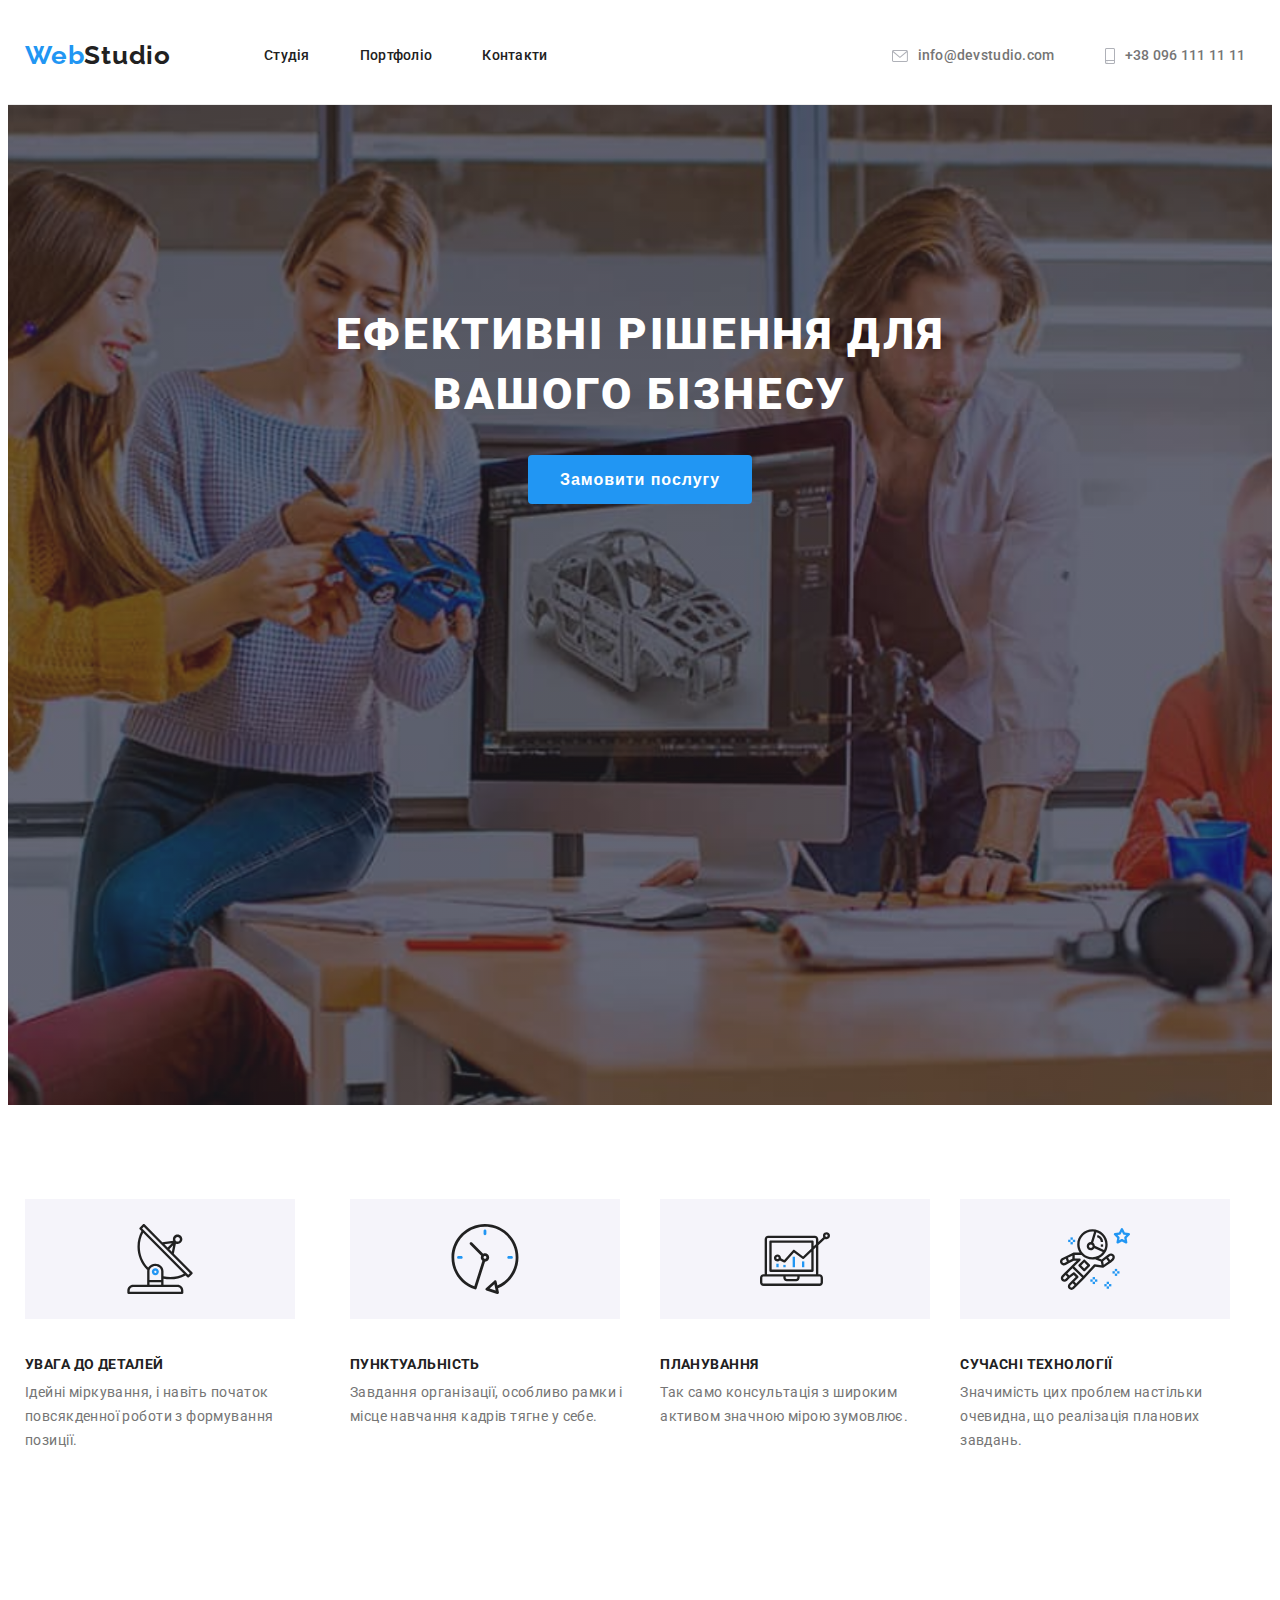
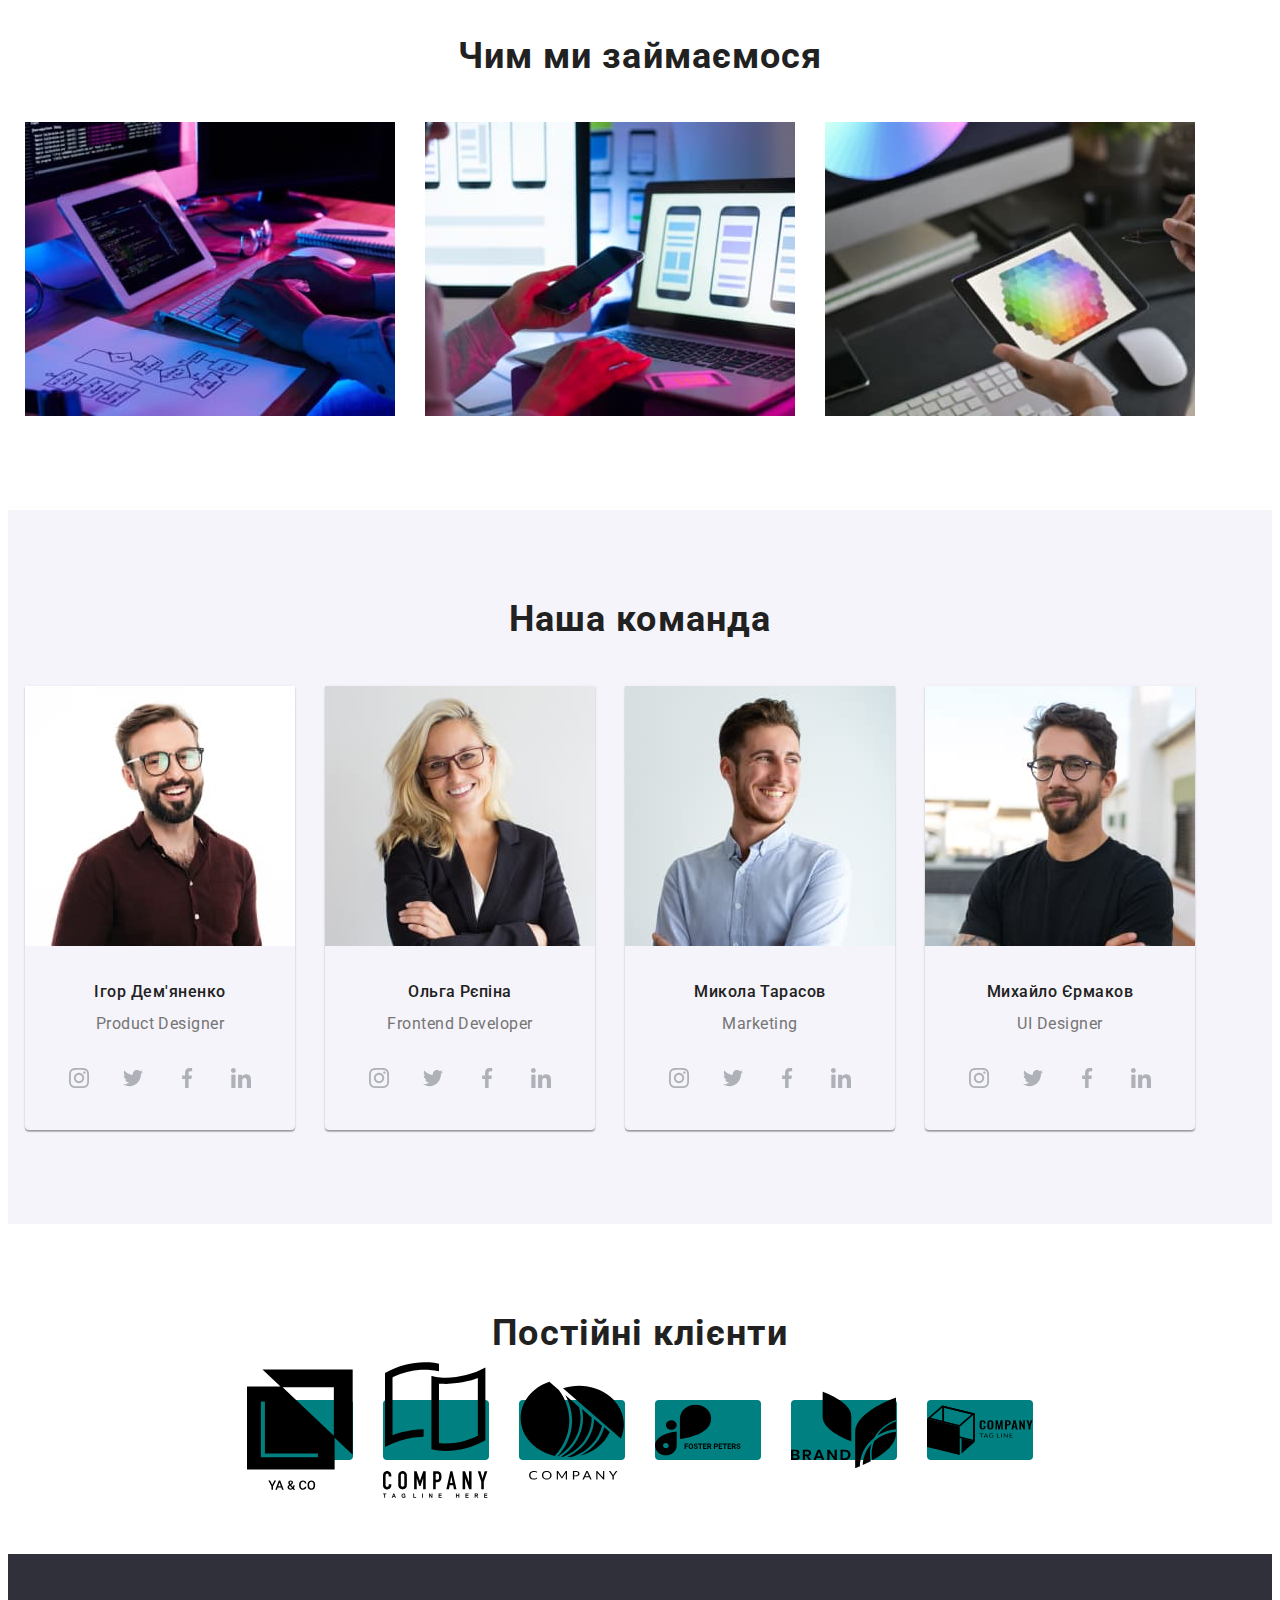
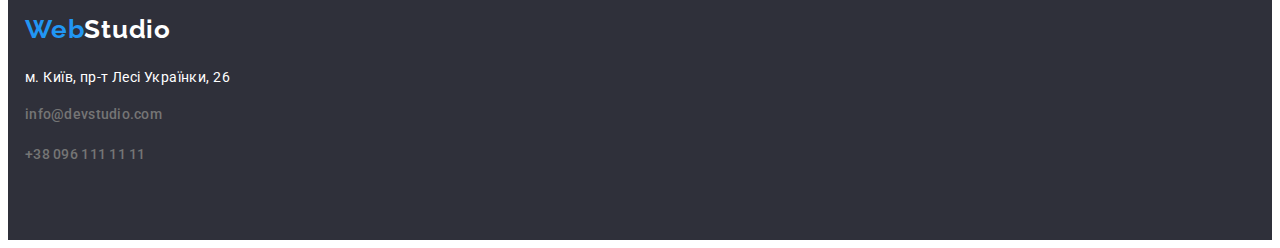
==== index.html @ cd0d5eaf "додаю стилі і секцію клієнти" ====
<!DOCTYPE html>
<html lang="en">
<head>
    <meta charset="UTF-8">
    <meta name="viewport" content="width=device-width, initial-scale=1.0">
    <title>Document</title>
    <link rel="preconnect" href="https://fonts.googleapis.com">
<link rel="preconnect" href="https://fonts.gstatic.com" crossorigin>
<link href="https://fonts.googleapis.com/css2?family=Raleway:wght@700&family=Roboto:wght@400;500;700;900&display=swap" rel="stylesheet">
<link rel="stylesheet" href="./css/styles.css">
<link rel="stylesheet" href="https://cdnjs.cloudflare.com/ajax/libs/modern-normalize/2.0.0/modern-normalize.min.css" integrity="sha512-4xo8blKMVCiXpTaLzQSLSw3KFOVPWhm/TRtuPVc4WG6kUgjH6J03IBuG7JZPkcWMxJ5huwaBpOpnwYElP/m6wg==" crossorigin="anonymous" referrerpolicy="no-referrer" />
</head>
<body> 
    <header class="header">
        <div class="container header-main">
        <a class="logo" href="./index.html"><span class="span-logo">Web</span>Studio</a>
        <nav>
    <ul class="site-nav" >
<li class="site-nav-item"><a class="site-nav-link" href="./index.html">Студія</a></li>
<li class="site-nav-item"><a class="site-nav-link" href="./portfolio.html">Портфоліо</a></li>
<li class="site-nav-item"><a class="site-nav-link" href="">Контакти</a></li>
    </ul>
</nav>
<ul class="contacts">
    <li class="contacts-item"><svg class="header-contacts-icon" width="16" height="12" >
        <use href="./images/icons.svg#icon-envelope"></use>
            </svg><a class="contacts-link" href="info@devstudio.com">
  info@devstudio.com</a></li>
    <li class="contacts-item"><svg class="header-contacts-icon" width="10" height="16" >
        <use href="./images/icons.svg#icon-smartphone"></use>
            </svg><a class="contacts-link" href="+380961111111"> 
        +38 096 111 11 11</a></li>
</ul>
</div>
</header>
    <section class="section-hero overlay">
        <div class="container">
        <h1 class="hero-title">Ефективні рішення для вашого бізнесу</h1>
<button class="hero-btn">Замовити послугу</button>
</div>
    </section>

<section class="section-advantages section">
    <div class="container">
<h2 class="visually-hidden">Наші переваги</h2>
    <ul class="advantages-list">
    <li class="advantages-item"> <div class="advantages-icon-bg"><svg class="advantages-icon" width="70" height="70">
        <use href="./images/icons.svg#icon-antenna">
        </use>
    </svg></div>
        <h3 class="advantages-list-title">УВАГА ДО ДЕТАЛЕЙ</h3>
        <p class="advantages-list-text">Ідейні міркування, і навіть початок повсякденної роботи з формування позиції.</p>
    </li>

    <li class="advantages-item"><div class="advantages-icon-bg"><svg class="advantages-icon" width="70" height="70">
        <use href="./images/icons.svg#icon-clock">
        </use>
    </svg></div>
    <h3 class="advantages-list-title">ПУНКТУАЛЬНІСТЬ</h3>
        <p class="advantages-list-text">Завдання організації, особливо рамки і місце навчання кадрів тягне у себе.</p>
    </li>
    
    <li class="advantages-item"><div class="advantages-icon-bg"><svg class="advantages-icon" width="70" height="70">
        <use href="./images/icons.svg#icon-diagram">
        </use>
    </svg></div>
 <h3 class="advantages-list-title">ПЛАНУВАННЯ</h3>
        <p class="advantages-list-text">Так само консультація з широким активом значною мірою зумовлює.</p>
    </li>
    <li class="advantages-item"><div class="advantages-icon-bg"><svg class="advantages-icon" width="70" height="70">
        <use href="./images/icons.svg#icon-astronaut">
        </use>
    </svg></div>
    <h3 class="advantages-list-title">СУЧАСНІ ТЕХНОЛОГІЇ</h3>
        <p class="advantages-list-text">Значимість цих проблем настільки очевидна, що реалізація планових завдань.</p>
    </li>
</ul>
</div>
</section>

<section class="section-occupation section">
    <div class="container">
    <h2 class="occupation-title">Чим ми займаємося</h2>
    <ul class="occupation-list">
        <li class="occupation-list-item"><img src="./images/keyboard.jpg" alt="друк тексту" width="370" height="294"></li>
        <li class="occupation-list-item"><img src="./images/phone.jpg" alt="робота за компьютером" width="370" height="294"></li>
        <li class="occupation-list-item"><img src="./images/tablet.jpg" alt="робота на планшеті" width="370" height="294"></li>
    </ul>
</div>
</section>
<section class="section-team section">
    <div class="container">
    <h2 class="team-title">Наша команда</h2>
    <ul class="team-list">
        <li class="team-list-item">
            <img class="team-list-img" src="./images/igor.jpg" alt="член команди Ігор" width="270" height="260">
            <h3 class="team-list-title">Ігор Дем'яненко</h3>
            <p class="team-list-text">Product Designer</p>
            <ul class="team-socials-list">
                <li class="team-socials-item">
                    <a href="" class="team-socials-link">
                    <svg class="team-socials-icon" width="20" height="20">
                        <use href="./images/icons.svg#icon-instagram">
                        </use>
                    </svg>
                    </a>
                </li>
                <li class="team-socials-item">
                    <a href="" class="team-socials-link"><svg class="team-socials-icon" width="20" height="20">
                        <use href="./images/icons.svg#icon-twitter">
                        </use>
                    </svg>
                </a>
                </li>
                <li class="team-socials-item">
                    <a href="" class="team-socials-link"><svg class="team-socials-icon" width="20" height="20">
                        <use href="./images/icons.svg#icon-facebook">
                        </use>
                    </svg>
                </a>
                </li>
                <li class="team-socials-item">
                    <a href="" class="team-socials-link"><svg class="team-socials-icon" width="20" height="20">
                        <use href="./images/icons.svg#icon-linkedin">
                        </use>
                    </svg>
                </a>
                </li>
            </ul>
        </li>
        <li class="team-list-item">
            <img class="team-list-img" src="./images/olga.jpg" alt="член команди Ольга" width="270" height="260">
            <h3 class="team-list-title">Ольга Рєпіна</h3>
            <p class="team-list-text">Frontend Developer</p>
            <ul class="team-socials-list">
                <li class="team-socials-item">
                    <a href="" class="team-socials-link"><svg class="team-socials-icon" width="20" height="20">
                        <use href="./images/icons.svg#icon-instagram">
                        </use>
                    </svg></a>
                </li>
                <li class="team-socials-item">
                    <a href="" class="team-socials-link"><svg class="team-socials-icon" width="20" height="20">
                        <use href="./images/icons.svg#icon-twitter">
                        </use>
                    </svg></a>
                </li>
                <li class="team-socials-item">
                    <a href="" class="team-socials-link"><svg class="team-socials-icon" width="20" height="20">
                        <use href="./images/icons.svg#icon-facebook">
                        </use>
                    </svg></a>
                </li>
                <li class="team-socials-item">
                    <a href="" class="team-socials-link"><svg class="team-socials-icon" width="20" height="20">
                        <use href="./images/icons.svg#icon-linkedin">
                        </use>
                    </svg></a>
                </li>
            </ul>
        </li>
        <li class="team-list-item">
            <img class="team-list-img" src="./images/mykola.jpg" alt="член команди Микола" width="270" height="260">
            <h3 class="team-list-title">Микола Тарасов</h3>
            <p class="team-list-text">Marketing</p>
            <ul class="team-socials-list">
                <li class="team-socials-item">
                    <a href="" class="team-socials-link"><svg class="team-socials-icon" width="20" height="20">
                        <use href="./images/icons.svg#icon-instagram">
                        </use>
                    </svg>
                </a>
                </li>
                <li class="team-socials-item">
                    <a href="" class="team-socials-link"><svg class="team-socials-icon" width="20" height="20">
                        <use href="./images/icons.svg#icon-twitter">
                        </use>
                    </svg></a>
                </li>
                <li class="team-socials-item">
                    <a href="" class="team-socials-link"><svg class="team-socials-icon" width="20" height="20">
                        <use href="./images/icons.svg#icon-facebook">
                        </use>
                    </svg></a>
                </li>
                <li class="team-socials-item">
                    <a href="" class="team-socials-link"><svg class="team-socials-icon" width="20" height="20">
                        <use href="./images/icons.svg#icon-linkedin">
                        </use>
                    </svg></a>
                </li>
            </ul>
        </li>
        <li class="team-list-item">
            <img class="team-list-img" src="./images/myhailo.jpg" alt="член команди Михайло" width="270" height="260">
            <h3 class="team-list-title">Михайло Єрмаков</h3>
            <p class="team-list-text">UI Designer</p>
            <ul class="team-socials-list">
                <li class="team-socials-item">
                    <a href="" class="team-socials-link"><svg class="team-socials-icon" width="20" height="20">
                        <use href="./images/icons.svg#icon-instagram">
                        </use>
                    </svg></a>
                </li>
                <li class="team-socials-item">
                    <a href="" class="team-socials-link"><svg class="team-socials-icon" width="20" height="20">
                        <use href="./images/icons.svg#icon-twitter">
                        </use>
                    </svg></a>
                </li>
                <li class="team-socials-item">
                    <a href="" class="team-socials-link"><svg class="team-socials-icon" width="20" height="20">
                        <use href="./images/icons.svg#icon-facebook">
                        </use>
                    </svg></a>
                </li>
                <li class="team-socials-item">
                    <a href="" class="team-socials-link"><svg class="team-socials-icon" width="20" height="20">
                        <use href="./images/icons.svg#icon-linkedin">
                        </use>
                    </svg></a>
                </li>
            </ul>
        </li>
    </ul>
</div>
</section>
<section class="section-clients section">
    <div class="container">
<h2 class="clients-title">Постійні клієнти</h2>
<ul class="section-clients-list">

<li class="clients-list-item"><a href="" class="clients-link" width="106" height="60"><svg>
    <use href="./images/icons.svg#icon-logo-yaco"></use>
</svg></a></li>

<li class="clients-list-item"><a href="" class="clients-link" width="106" height="60"><svg>
    <use href="./images/icons.svg#icon-logo-taglinehere"></use>
</svg></a></li>

<li class="clients-list-item"><a href="" class="clients-link" width="106" height="60"><svg>
    <use href="./images/icons.svg#icon-logo-company"></use>
</svg></a></li>

<li class="clients-list-item"><a href="" class="clients-link" width="106" height="60"><svg>
    <use href="./images/icons.svg#icon-logo-fosterpeters"></use>
</svg></a></li>

<li class="clients-list-item"><a href="" class="clients-link" width="106" height="60"><svg>
    <use href="./images/icons.svg#icon-logo-brand"></use>
</svg></a></li>

<li class="clients-list-item"><a href="" class="clients-link" width="106" height="60"><svg>
    <use href="./images/icons.svg#icon-logo-companytagline"></use>
</svg></a></li>
</ul></div>
</section>
<footer class="footer">
    <div class="container">
    <a class="logo-footer" href="./index.html" > <span class="span-logo">Web</span>Studio</a>
<address class="adress-footer">м. Київ, пр-т Лесі Українки, 26</address>
<ul class="contacts-footer">
    <li class="contacts-item-footer"><a class="contacts-link-footer" href="info@devstudio.com">info@devstudio.com</a></li>
    <li class="contacts-item-footer"><a class="contacts-link-footer" href="+380961111111">+38 096 111 11 11</a></li>
</ul>
</div>
</footer>
</main>
</body>
</html>
---- css/styles.css ----
:root{
--color-icon:#AFB1B8;
--background-color-before:#F5F4FA;
--basic-text-color: #212121;
--accent-color: #2196F3;
--secondary-text-color: #FFF;
--paragraph-text-color:#757575;
--bacground-color:#2F303A;
}
p, h1, h2, h3, h4 ,h5, h6{
    padding: 0;
    margin: 0;
}

ul{
    margin: 0;
    padding: 0;
}
img{
    display: block;
}


.container{
width: 1230px;
padding-left: 15px;
padding-right: 15px;
margin: 0 auto;



}
.section{
padding-bottom: 94px;
padding-top: 94px;


}

body{font-family: 'Roboto', sans-serif;
color: var(--basic-text-color);}

.visually-hidden {
    position: absolute;
    width: 1px;
    height: 1px;
    margin: -1px;
    padding: 0;
    overflow: hidden;
    border: 0;
    clip: react(0000);
    }

/* ------------------HEADER----------------------- */
.header{
border-bottom: 1px solid #ECECEC;

}
.header-main{
    display: flex;
    align-items: center;
}

.logo {
    margin-right: 93px;
    padding-top: 25px;
    padding-bottom: 25px;
    margin-left: auto;
    text-decoration: none;


    font-family: 'Raleway', sans-serif;
    font-size: 26px;
    font-weight: 700;
    line-height: 1.23;
    letter-spacing: 0.78px;
    color: var(--basic-text-color);

}
.span-logo{color:var(--accent-color)}


.site-nav{
display: flex;
margin-right: 344px;
list-style: none;


}

.site-nav-item:last-child{
    margin-right: 0;
}

.site-nav-item{
    margin-right: 50px;
  
}



.site-nav-link{

display: block;
padding-top: 32px;
padding-bottom: 32px;
  text-decoration: none;

    color: var(--basic-text-color);


    font-size: 14px;
    font-weight: 500;
    line-height: 2.28;
    letter-spacing: 0.28px;}


.contacts{
display: flex;
margin-left: auto;
list-style: none;  
}


.contacts-item{
    display: inline-flex;
    align-items: center;
    color: var(--accent-color);
}

.contacts .contacts-item + .contacts-item{
    margin-left: 50px;
}

.contacts-link{

}

.contacts-item :hover{
color: var(--accent-color);
}

.contacts-link{
min-width: 135px;
padding-top: 32px;
padding-bottom: 32px;
text-decoration: none;

    color: var(--paragraph-text-color);

    font-size: 14px;
    font-weight: 500;
    line-height: 2.28;
    letter-spacing: 0.28px;}
.contacts-link:hover,:focus{color: var(--accent-color);
}

.header-contacts-icon :hover,:focus{
fill: currentColor;
}

.header-contacts-icon{
display: inline-flex;
margin-right: 10px;
cursor: pointer;
fill: var(--color-icon);
}

.header-icon:hover,:focus{
    fill: currentColor;
    }

/* ------------------SECTION_HERO----------------------- */
.section-hero{

   
    padding-top: 200px;
    padding-bottom: 200px;

    text-align: center;
    background: var(--bacground-color);
}
.hero-title{
    width: 696px; 
margin-bottom: 30px;
margin-left: auto;
margin-right: auto;

    color: var(--secondary-text-color);

font-size: 44px;
font-weight: 900;
line-height: 1.36;
letter-spacing: 2.64px;
text-transform: uppercase;
}
.hero-btn{
border: 0;
padding-top: 10px;
padding-bottom: 10px;
padding-right: 32px;
padding-left: 32px;
min-width: 216px;

    color: var(--secondary-text-color);

text-align: center;
font-size: 16px;
font-weight: 700;
line-height: 1.87;
letter-spacing: 0.96px;
border-radius: 4px;
background: var(--accent-color);
cursor: pointer;
}
.overlay{
height: 600px;
max-width: 1600px;
margin-left: auto;
margin-right: auto;
background-position: center;
background-size: cover;
background-repeat: no-repeat;
background-image:linear-gradient( rgba(47, 48, 58, 0.40),rgba(47, 48, 58, 0.40) ),
 url("../images/hero-img-jpg.jpg") ;

}
/* ------------------section-advantages----------------------- */
.section-advantages{

    background-color: white;

}
.advantages-list{
    display: flex;
    list-style: none;

}
.advantages-list .advantages-item + .advantages-item{margin-left: 30px;}

.advantages-item{

}

.advantages-icon-bg{
margin-bottom: 30px;
width: 270px;
height: 120px;
display: block;
background-size: 270px 120px;
background-color: var(--background-color-before);
}

.advantages-icon{
    margin: 25px 100px;
justify-content: center;
align-items: center;
}



.advantages-list-title{

    color: var(--basic-text-color);

font-size: 14px;
font-weight: 700;
line-height: 2.28;
letter-spacing: 0.42px;
text-transform: uppercase;
}
.advantages-list-text{

    color: var(--paragraph-text-color);

font-size: 14px;
line-height: 1.71;
letter-spacing: 0.42px;
}
/* ------------------section-occupation----------------------- */
.section-occupation{


}
.occupation-title{

    margin-bottom: 50px;
    padding-left: auto;
    padding-right: auto;

    color: var(--basic-text-color);

text-align: center;
font-size: 36px;
font-weight: 700;
line-height: 0.88;
letter-spacing: 1.08px;
}
.occupation-list{
    display: flex;
    list-style: none;

}
.occupation-list-item{
    margin-right: 30px;
}
.occupation-list-item:last-child{margin-right: 0;}




/* ------------------section-team----------------------- */
.section-team{
background-color: var(--background-color-before);
}
.team-list-item{
margin-right: 30px;
border-radius: 0px 0px 4px 4px;
box-shadow: 0px 2px 1px 0px rgba(0, 0, 0, 0.20), 0px 1px 1px 0px rgba(0, 0, 0, 0.14), 0px 1px 3px 0px rgba(0, 0, 0, 0.12);
padding-bottom: 30px;

}
.team-list{
    display: flex;
    list-style: none;
}
.team-list-item:last-child{
    margin-right: 0;

}
.team-title{
    margin-bottom: 50px;

    color: var(--basic-text-color);

text-align: center;
font-size: 36px;
font-weight: 700;
line-height: 0.88;
letter-spacing: 1.08px;
}

.team-list-img{
margin-bottom: 30px;
}

.team-list-title{


    color: var(--basic-text-color);

text-align: center;
font-size: 16px;
font-weight: 500;
line-height: 2;
letter-spacing: 0.48px;
}
.team-list-text{
margin-bottom: 16px;

    color: var(--paragraph-text-color);

text-align: center;
font-size: 16px;
line-height: 2;
letter-spacing: 0.48px;
}
.team-socials-list{
    list-style: none;
    display: flex;
    justify-content: center;
}
.team-socials-link{
width: 44px;
height: 44px;
border-radius: 50%;
display: flex;
align-items: center;
justify-content: center;
color: var(--color-icon);
}
.team-socials-link:hover,:focus{
background-color: var(--accent-color);
}
.team-socials-icon{
fill: currentColor;
}

.team-socials-icon:hover,:focus{
background-color: var(--accent-color);
}

.team-socials-item+.team-socials-item{
    margin-left: 10px;

}
/* ------------------section-clients----------------------- */
.secton-clients{
    outline: solid 1px red;
}

.clients-title{
margin-bottom: 50px;

color: var(--basic-text-color);
text-align: center;
font-size: 36px;
font-weight: 700;
line-height: 0.88;
letter-spacing: 1.08px;
}

.section-clients-list{
    list-style: none;
    display: flex;
    justify-content: center;

}

.clients-list-item{

}

.clients-list-item+.clients-list-item{
margin-left: 30px;
}

.clients-link{
    background-color: teal;
width: 106px;
height: 60px;
border-radius: 4px;
display: flex;
align-items: center;
justify-content: center;

}



/* ------------------footer----------------------- */
.adress-footer{
    margin-bottom: 9px;


    color: var(--secondary-text-color);

    font-size: 14px;
    line-height: 1.71;
    letter-spacing: 0.42px;
    font-style: normal;
}
.footer{
    padding-top: 60px;
    padding-bottom: 60px;

    background: var(--bacground-color);
}
.logo-footer{
    display: inline-block;
 margin-bottom: 20px;
    text-decoration: none;


    color: var(--secondary-text-color);

    font-family: 'Raleway', sans-serif;
    font-size: 26px;
    font-weight: 700;
    line-height: 1.23;
    letter-spacing: 0.78px;
}

.contacts-footer{
    display: inline-block;
    list-style: none;
}
.contacts-item-footer:last-child{margin-bottom: 0;}

.contacts-link-footer{
    margin-bottom: 9px;
    text-decoration: none;
    display: inline-block;

color: var(--paragraph-text-color);

font-size: 14px;
font-weight: 500;
line-height: 2.28;
letter-spacing: 0.28px;}
.contacts-link-footer:hover,:focus{color: var(--accent-color);
}

/* ------------------portfolio-section----------------------- */
.portfolio-section{


}

.portfolio-list{

    margin-bottom: 50px;
    justify-content: center;
    display: flex;
    list-style: none;
}

.portfolio-list .portfolio-list-item + .portfolio-list-item{margin-left: 30px;}

.portfolio-list-item{

}

.portfolio-list-btn{
    color: #F5F4FA;
    border: 0;
    border-radius: 4px ;
    padding: 6px 25px;

    color: var(--basic-text-color);

    text-align: center;
    font-size: 16px;
    font-weight: 500;
    line-height: 1.62;
    letter-spacing: 0.48px;
    cursor: pointer;
}
.portfolio-list-btn:hover,:focus{
    box-shadow: 0px 2px 2px 0px rgba(0, 0, 0, 0.12), 0px 1px 2px 0px rgba(0, 0, 0, 0.08), 0px 3px 1px 0px rgba(0, 0, 0, 0.10);
    background: var(--accent-color);
    color: var(--secondary-text-color);

text-align: center;
font-size: 16px;
font-weight: 500;
line-height: 1.62;
letter-spacing: 0.48px;
}
.projects-list{
    margin-top: -30px;
    margin-left: -30px;

    flex-basis: calc(100% / 3 - 30px);
    flex-wrap: wrap;
    display: flex;

    
    list-style: none;
    text-decoration: none;

}
.projects-list{
    margin-top: -30px;
    margin-left: -30px;


}
.projects-card{
    margin-top: 30px;
    margin-left: 30px;

}
.projects-list-link :hover,:focus{
box-shadow: 1px 4px 6px 0px rgba(0, 0, 0, 0.16), 0px 4px 4px 0px rgba(0, 0, 0, 0.06), 0px 1px 1px 0px rgba(0, 0, 0, 0.12);
}


.projects-list-link{
    text-decoration: none;
}

.card-text{
    padding-left: 24px;
    padding-right: 24px;
padding-bottom: 20px; 
padding-top: 20px;
}

.projects-list-title{

/* margin-top: 20px; */
    color: var(--basic-text-color);

font-size: 18px;
font-weight: 700;
line-height: 2;
letter-spacing: 1.08px;
}
.projects-list-text{

    /* margin-bottom: 20px; */

    color: var(--paragraph-text-color);

font-size: 16px;
line-height: 1.87;
letter-spacing: 0.48px;
}
/* ------------------------------------------------------------- */
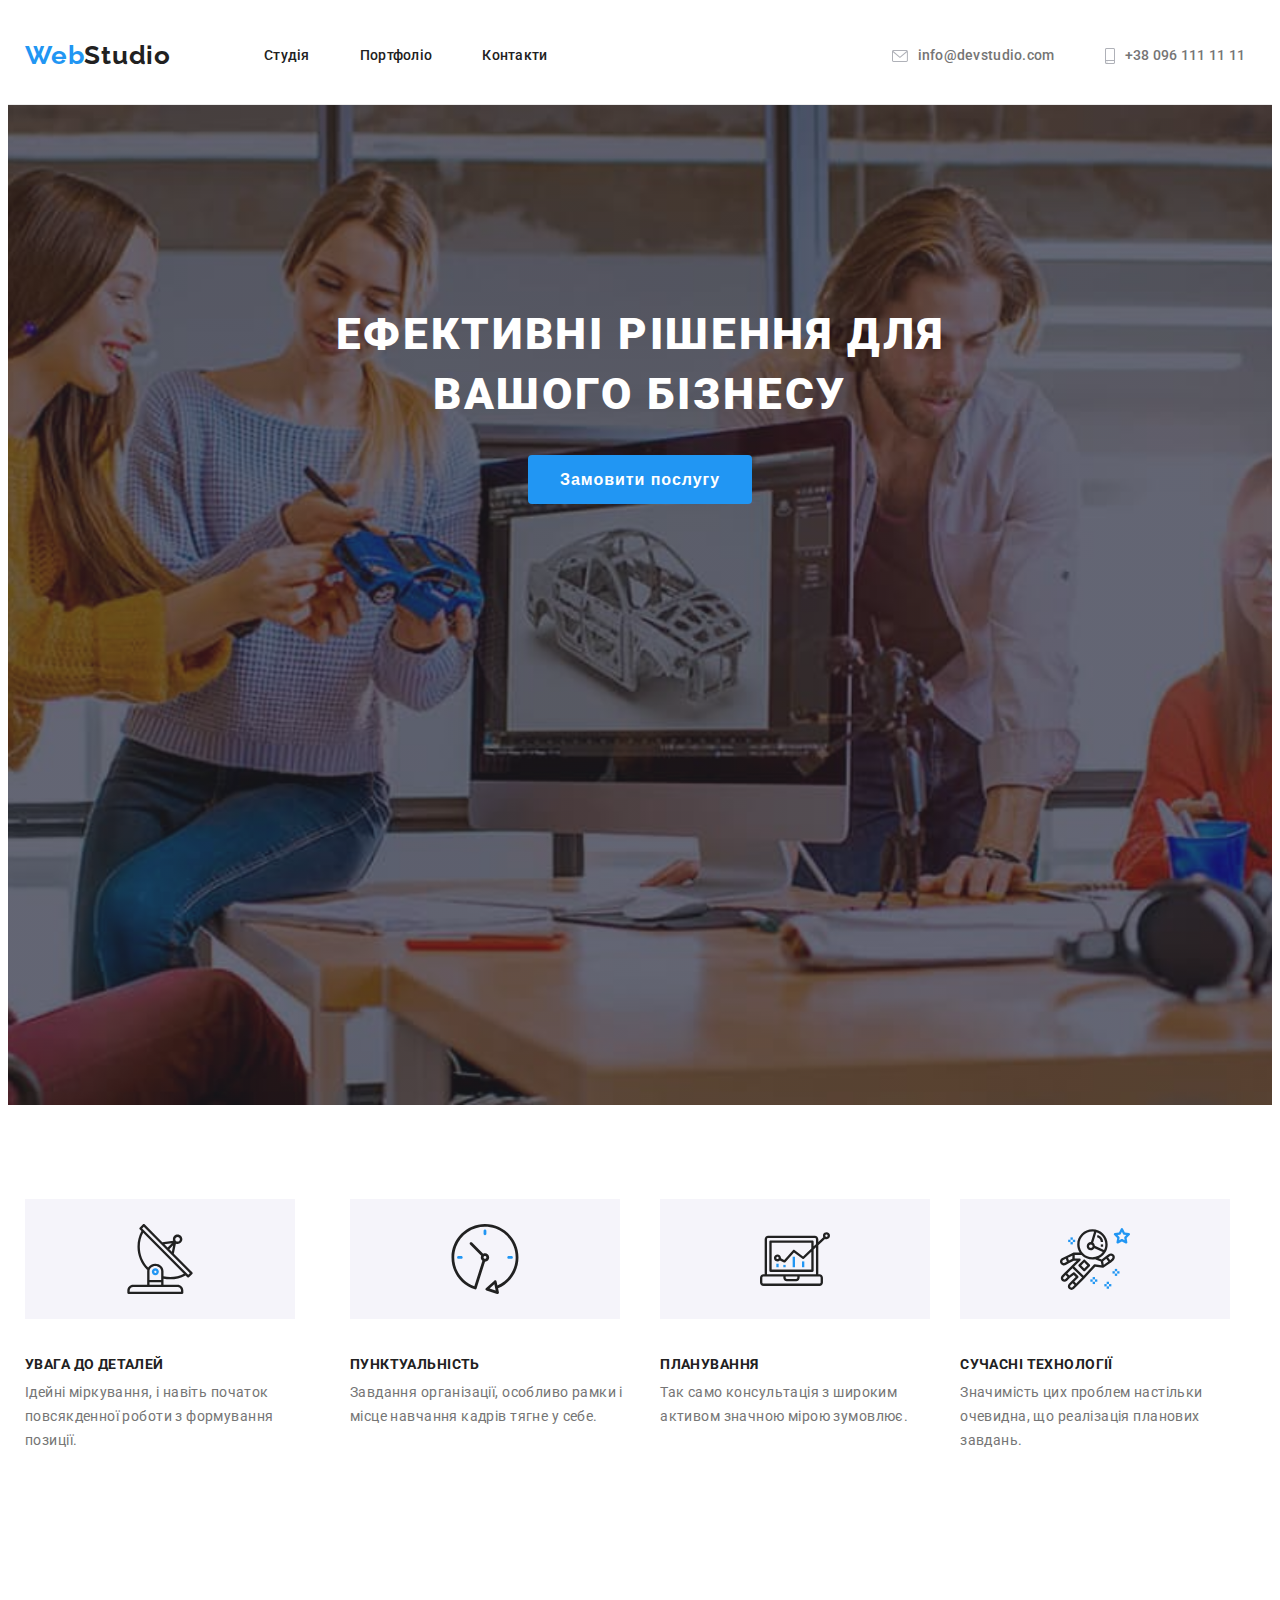
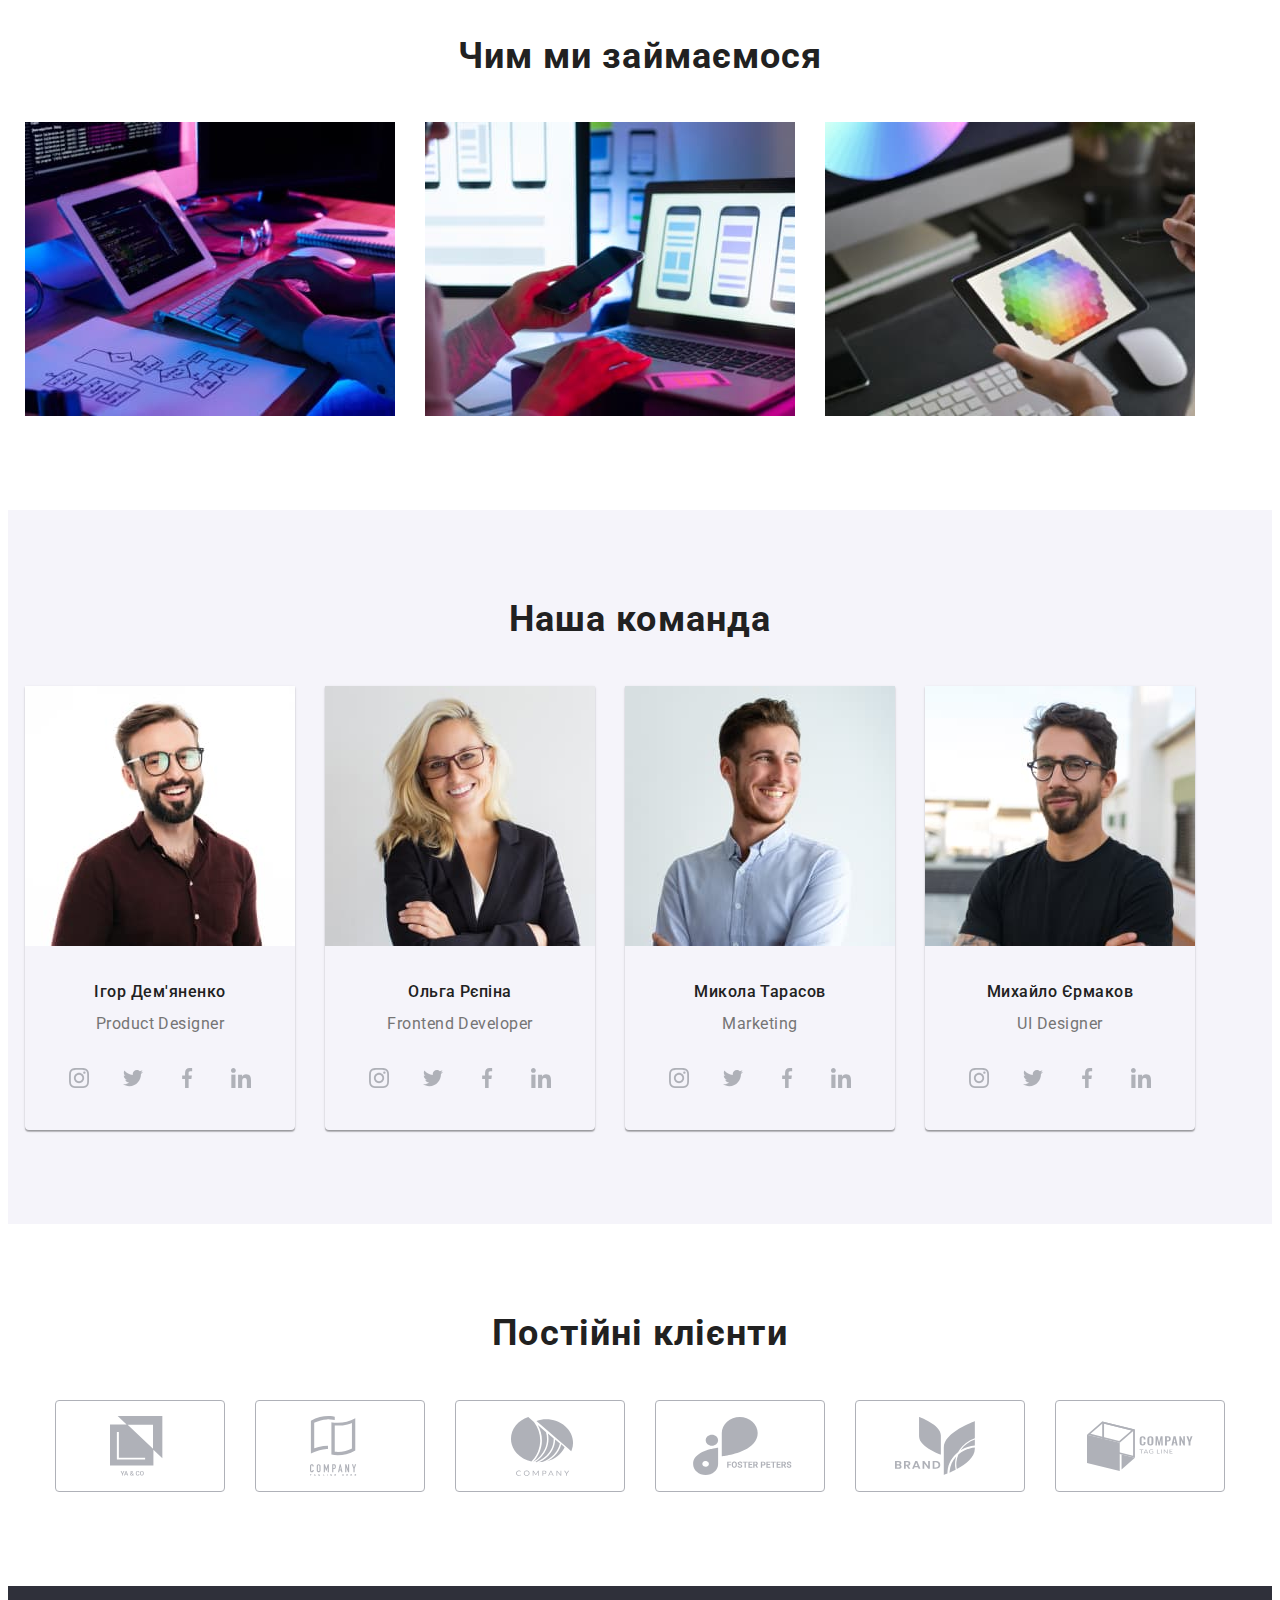
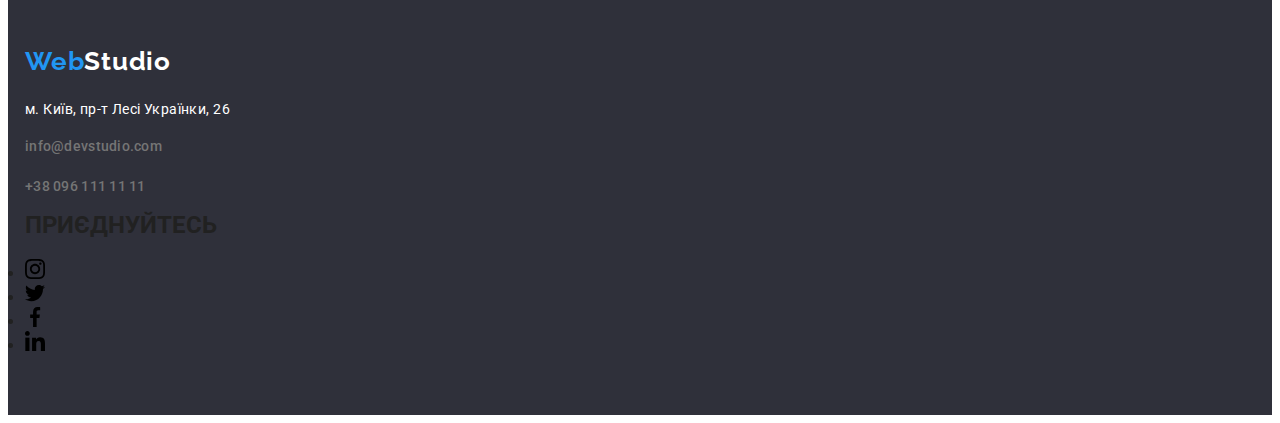
==== commit d8bf413f: "додаю стилі в секцію клієнти" ====
--- a/index.html
+++ b/index.html
@@ -230,27 +230,27 @@
 <h2 class="clients-title">Постійні клієнти</h2>
 <ul class="section-clients-list">
 
-<li class="clients-list-item"><a href="" class="clients-link" width="106" height="60"><svg>
+<li class="clients-list-item"><a href="" class="clients-link" ><svg class="clients-icon" width="106" height="60">
     <use href="./images/icons.svg#icon-logo-yaco"></use>
 </svg></a></li>
 
-<li class="clients-list-item"><a href="" class="clients-link" width="106" height="60"><svg>
+<li class="clients-list-item"><a href="" class="clients-link" ><svg class="clients-icon" width="106" height="60">
     <use href="./images/icons.svg#icon-logo-taglinehere"></use>
 </svg></a></li>
 
-<li class="clients-list-item"><a href="" class="clients-link" width="106" height="60"><svg>
+<li class="clients-list-item"><a href="" class="clients-link" ><svg class="clients-icon" width="106" height="60">
     <use href="./images/icons.svg#icon-logo-company"></use>
 </svg></a></li>
 
-<li class="clients-list-item"><a href="" class="clients-link" width="106" height="60"><svg>
+<li class="clients-list-item"><a href="" class="clients-link" ><svg class="clients-icon" width="106" height="60">
     <use href="./images/icons.svg#icon-logo-fosterpeters"></use>
 </svg></a></li>
 
-<li class="clients-list-item"><a href="" class="clients-link" width="106" height="60"><svg>
+<li class="clients-list-item"><a href="" class="clients-link" ><svg class="clients-icon" width="106" height="60">
     <use href="./images/icons.svg#icon-logo-brand"></use>
 </svg></a></li>
 
-<li class="clients-list-item"><a href="" class="clients-link" width="106" height="60"><svg>
+<li class="clients-list-item"><a href="" class="clients-link" ><svg class="clients-icon" width="106" height="60">
     <use href="./images/icons.svg#icon-logo-companytagline"></use>
 </svg></a></li>
 </ul></div>
@@ -263,6 +263,35 @@
     <li class="contacts-item-footer"><a class="contacts-link-footer" href="info@devstudio.com">info@devstudio.com</a></li>
     <li class="contacts-item-footer"><a class="contacts-link-footer" href="+380961111111">+38 096 111 11 11</a></li>
 </ul>
+<h2 class="footer-title">приєднуйтесь</h2>
+<ul class="footer-socials-list">
+    <li class="footer-socials-item">
+        <a href="" class="footer-socials-link"><svg class="footer-socials-icon" width="20" height="20">
+            <use href="./images/icons.svg#icon-instagram">
+            </use>
+        </svg>
+    </a>
+    </li>
+    <li class="footer-socials-item">
+        <a href="" class="footer-socials-link"><svg class="footer-socials-icon" width="20" height="20">
+            <use href="./images/icons.svg#icon-twitter">
+            </use>
+        </svg></a>
+    </li>
+    <li class="footer-socials-item">
+        <a href="" class="footer-socials-link"><svg class="footer-socials-icon" width="20" height="20">
+            <use href="./images/icons.svg#icon-facebook">
+            </use>
+        </svg></a>
+    </li>
+    <li class="footer-socials-item">
+        <a href="" class="footer-socials-link"><svg class="footer-socials-icon" width="20" height="20">
+            <use href="./images/icons.svg#icon-linkedin">
+            </use>
+        </svg></a>
+    </li>
+</ul>
+
 </div>
 </footer>
 </main>
--- a/css/styles.css
+++ b/css/styles.css
@@ -395,8 +395,8 @@
 
 }
 /* ------------------section-clients----------------------- */
-.secton-clients{
-    outline: solid 1px red;
+.section-clients{
+/* background-color: red; */
 }
 
 .clients-title{
@@ -417,25 +417,37 @@
 
 }
 
-.clients-list-item{
-
-}
+
 
 .clients-list-item+.clients-list-item{
 margin-left: 30px;
 }
 
+.clients-link:hover,:focus {
+      border: 1px solid var(--accent-color);
+}
+
+.clients-link:hover,:focus.clients-icon{
+fill: var(--accent-color);
+}
+
 .clients-link{
-    background-color: teal;
-width: 106px;
-height: 60px;
+box-sizing: border-box;
+width: 170px;
+height: 92px;
 border-radius: 4px;
+border: 1px solid var(--color-icon);
+flex-shrink: 0;
 display: flex;
 align-items: center;
 justify-content: center;
-
-}
-
+fill: var(--color-icon);
+
+}
+
+.clients-icon :hover{
+
+}
 
 
 /* ------------------footer----------------------- */
@@ -490,6 +502,26 @@
 letter-spacing: 0.28px;}
 .contacts-link-footer:hover,:focus{color: var(--accent-color);
 }
+
+.footer-title{
+    display: flex;
+    font-weight: 700;
+    text-transform: uppercase;
+    line-height: 1.1;
+    color: var(--primary-font-color);
+    margin-bottom: 20px;
+
+
+    /* display: flex;
+    color: var(--secondary-text-color);
+font-size: 14px;
+font-weight: 700;
+line-height: 2.28;
+letter-spacing: 0.42px;
+text-transform: uppercase; */
+}
+
+
 
 /* ------------------portfolio-section----------------------- */
 .portfolio-section{
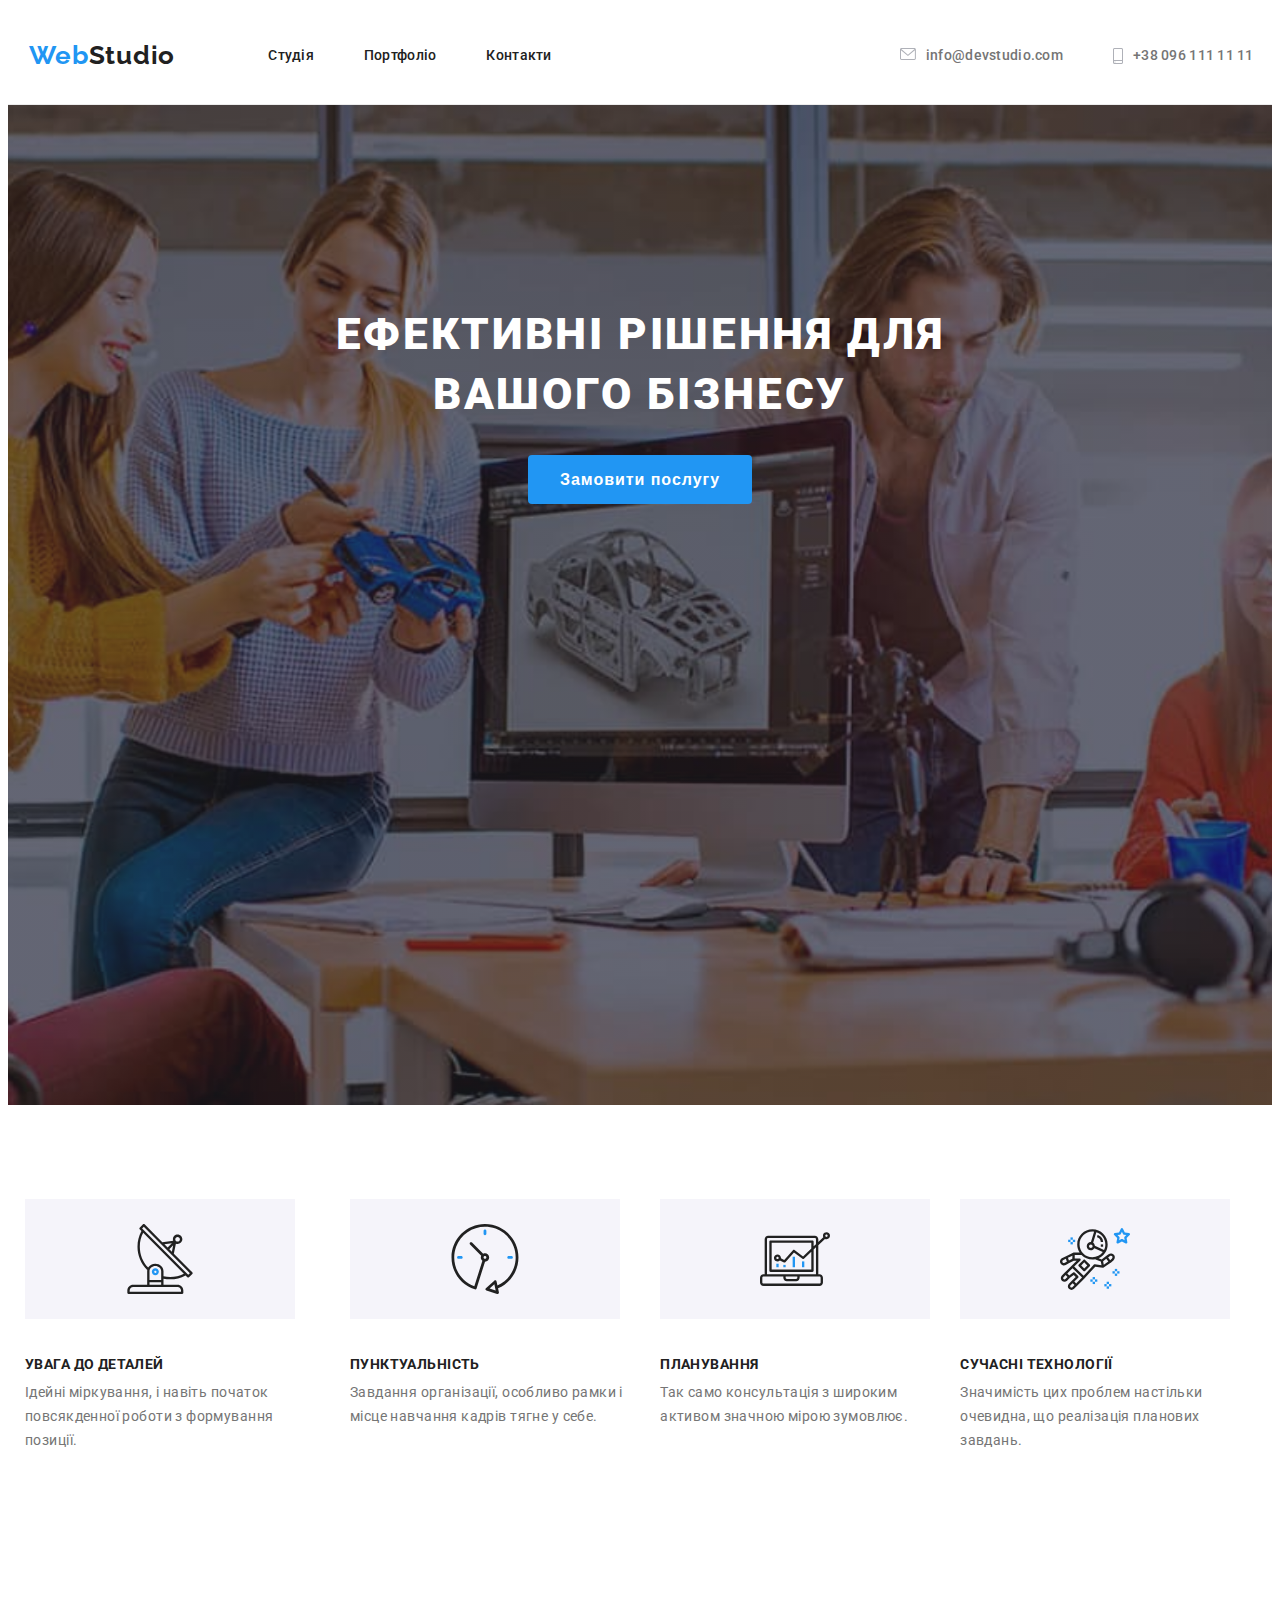
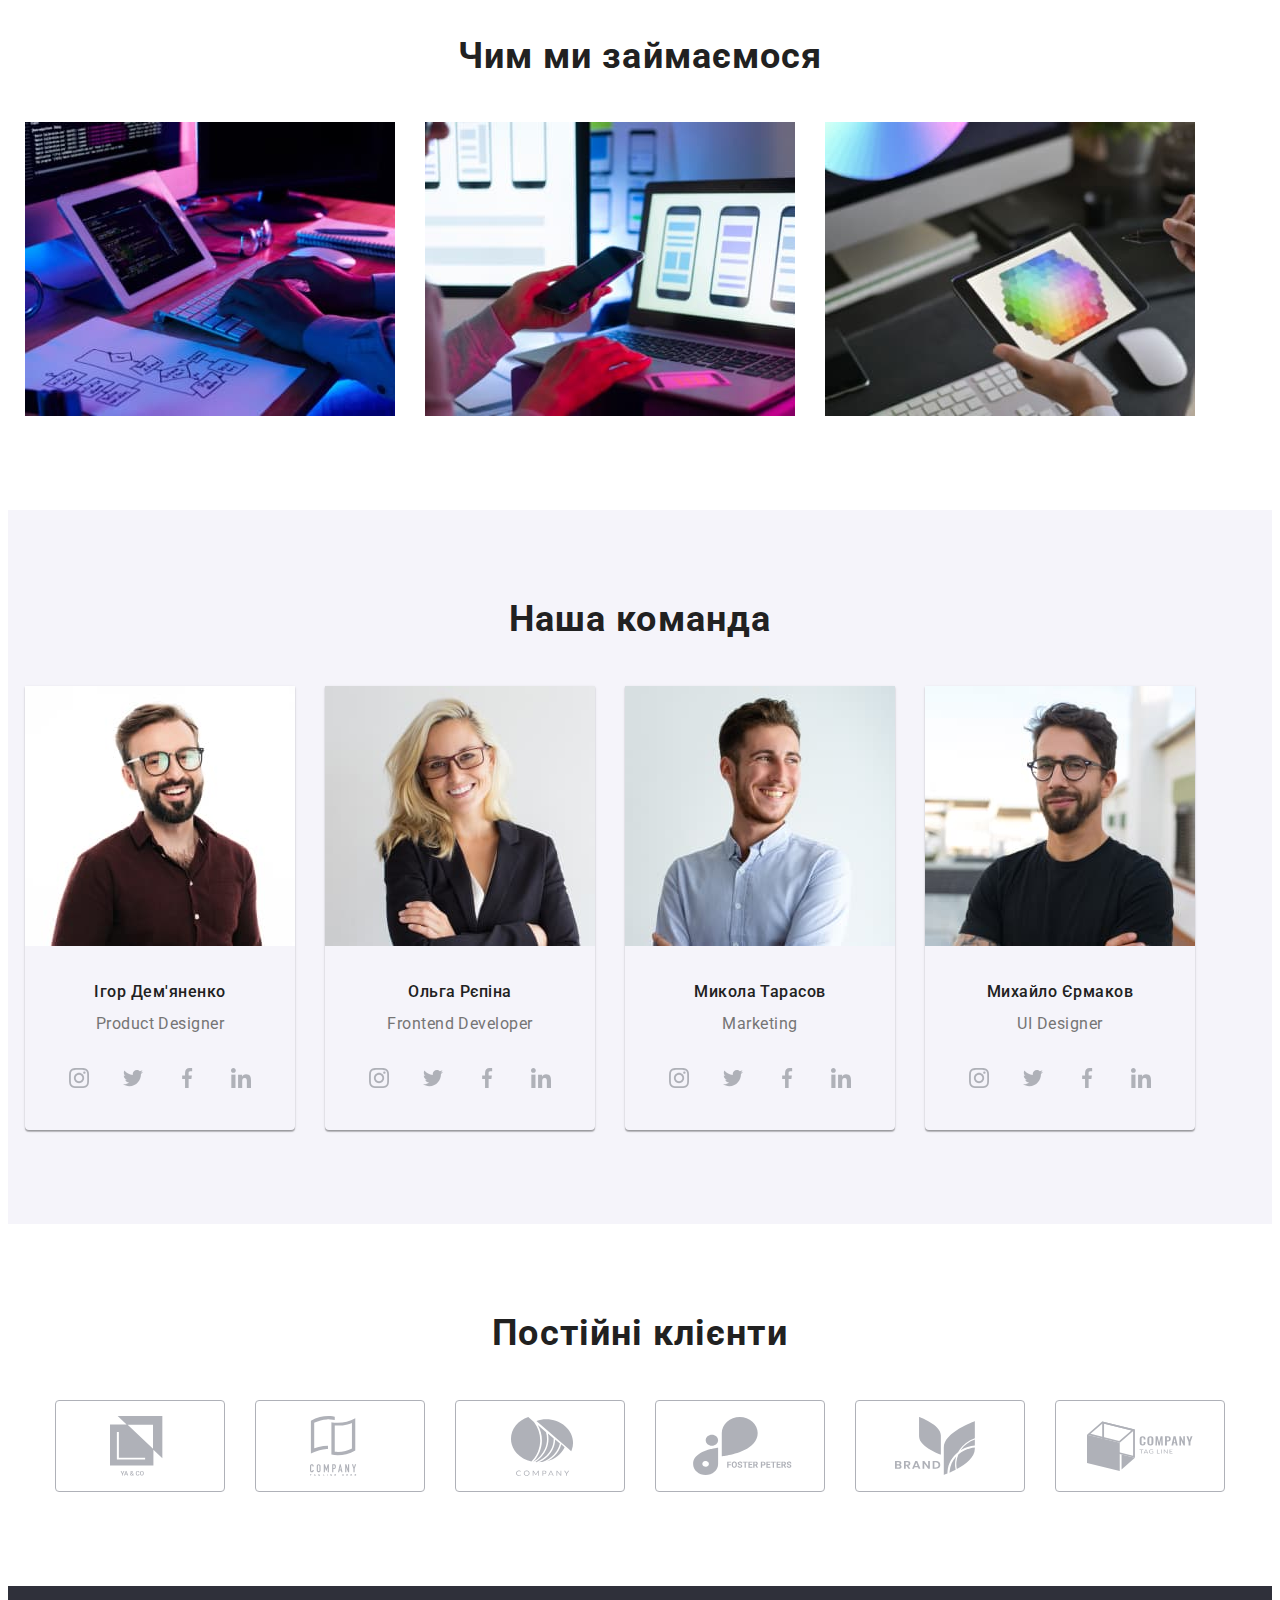
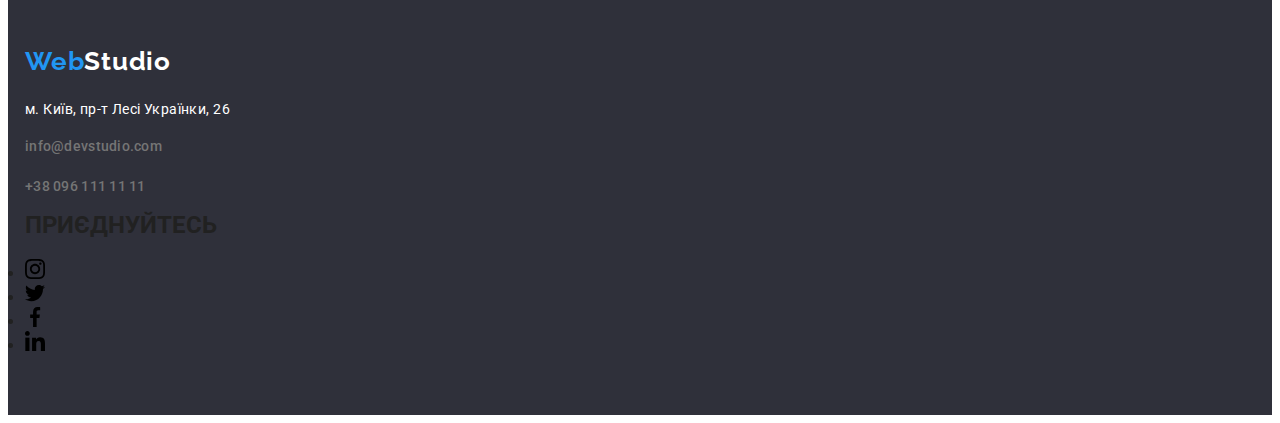
==== commit 241c414f: "додаю стилі" ====
--- a/index.html
+++ b/index.html
@@ -22,13 +22,13 @@
     </ul>
 </nav>
 <ul class="contacts">
-    <li class="contacts-item"><svg class="header-contacts-icon" width="16" height="12" >
-        <use href="./images/icons.svg#icon-envelope"></use>
-            </svg><a class="contacts-link" href="info@devstudio.com">
-  info@devstudio.com</a></li>
-    <li class="contacts-item"><svg class="header-contacts-icon" width="10" height="16" >
+    <li class="contacts-item"> <a class="contacts-link" href="info@devstudio.com"><svg class="header-contacts-icon" width="16" height="12" >
+        <use href="./images/icons.svg#icon-envelope"></use></svg>
+       info@devstudio.com</a></li>
+
+    <li class="contacts-item"><a class="contacts-link" href="+380961111111"><svg class="header-contacts-icon" width="10" height="16" >
         <use href="./images/icons.svg#icon-smartphone"></use>
-            </svg><a class="contacts-link" href="+380961111111"> 
+            </svg> 
         +38 096 111 11 11</a></li>
 </ul>
 </div>
--- a/css/styles.css
+++ b/css/styles.css
@@ -125,23 +125,17 @@
 .contacts-item{
     display: inline-flex;
     align-items: center;
-    color: var(--accent-color);
 }
 
 .contacts .contacts-item + .contacts-item{
     margin-left: 50px;
 }
 
+
 .contacts-link{
 
-}
-
-.contacts-item :hover{
-color: var(--accent-color);
-}
-
-.contacts-link{
-min-width: 135px;
+ display: flex;
+min-width: 142px;
 padding-top: 32px;
 padding-bottom: 32px;
 text-decoration: none;
@@ -150,25 +144,29 @@
 
     font-size: 14px;
     font-weight: 500;
-    line-height: 2.28;
+    line-height: 1.1;
     letter-spacing: 0.28px;}
-.contacts-link:hover,:focus{color: var(--accent-color);
-}
-
-.header-contacts-icon :hover,:focus{
-fill: currentColor;
-}
-
-.header-contacts-icon{
-display: inline-flex;
-margin-right: 10px;
-cursor: pointer;
-fill: var(--color-icon);
-}
-
-.header-icon:hover,:focus{
+
+
+    .contacts-link:hover,:focus {
+    color: var(--accent-color);
+    }
+    
+    .contacts-link:hover .header-contacts-icon,
+    .contacts-link:focus .header-contacts-icon {
     fill: currentColor;
     }
+
+
+.header-contacts-icon{
+    display: flex;
+    justify-content: center;
+    align-items: center;
+    fill: var(--color-icon);
+    margin-right: 10px;
+    
+}
+
 
 /* ------------------SECTION_HERO----------------------- */
 .section-hero{
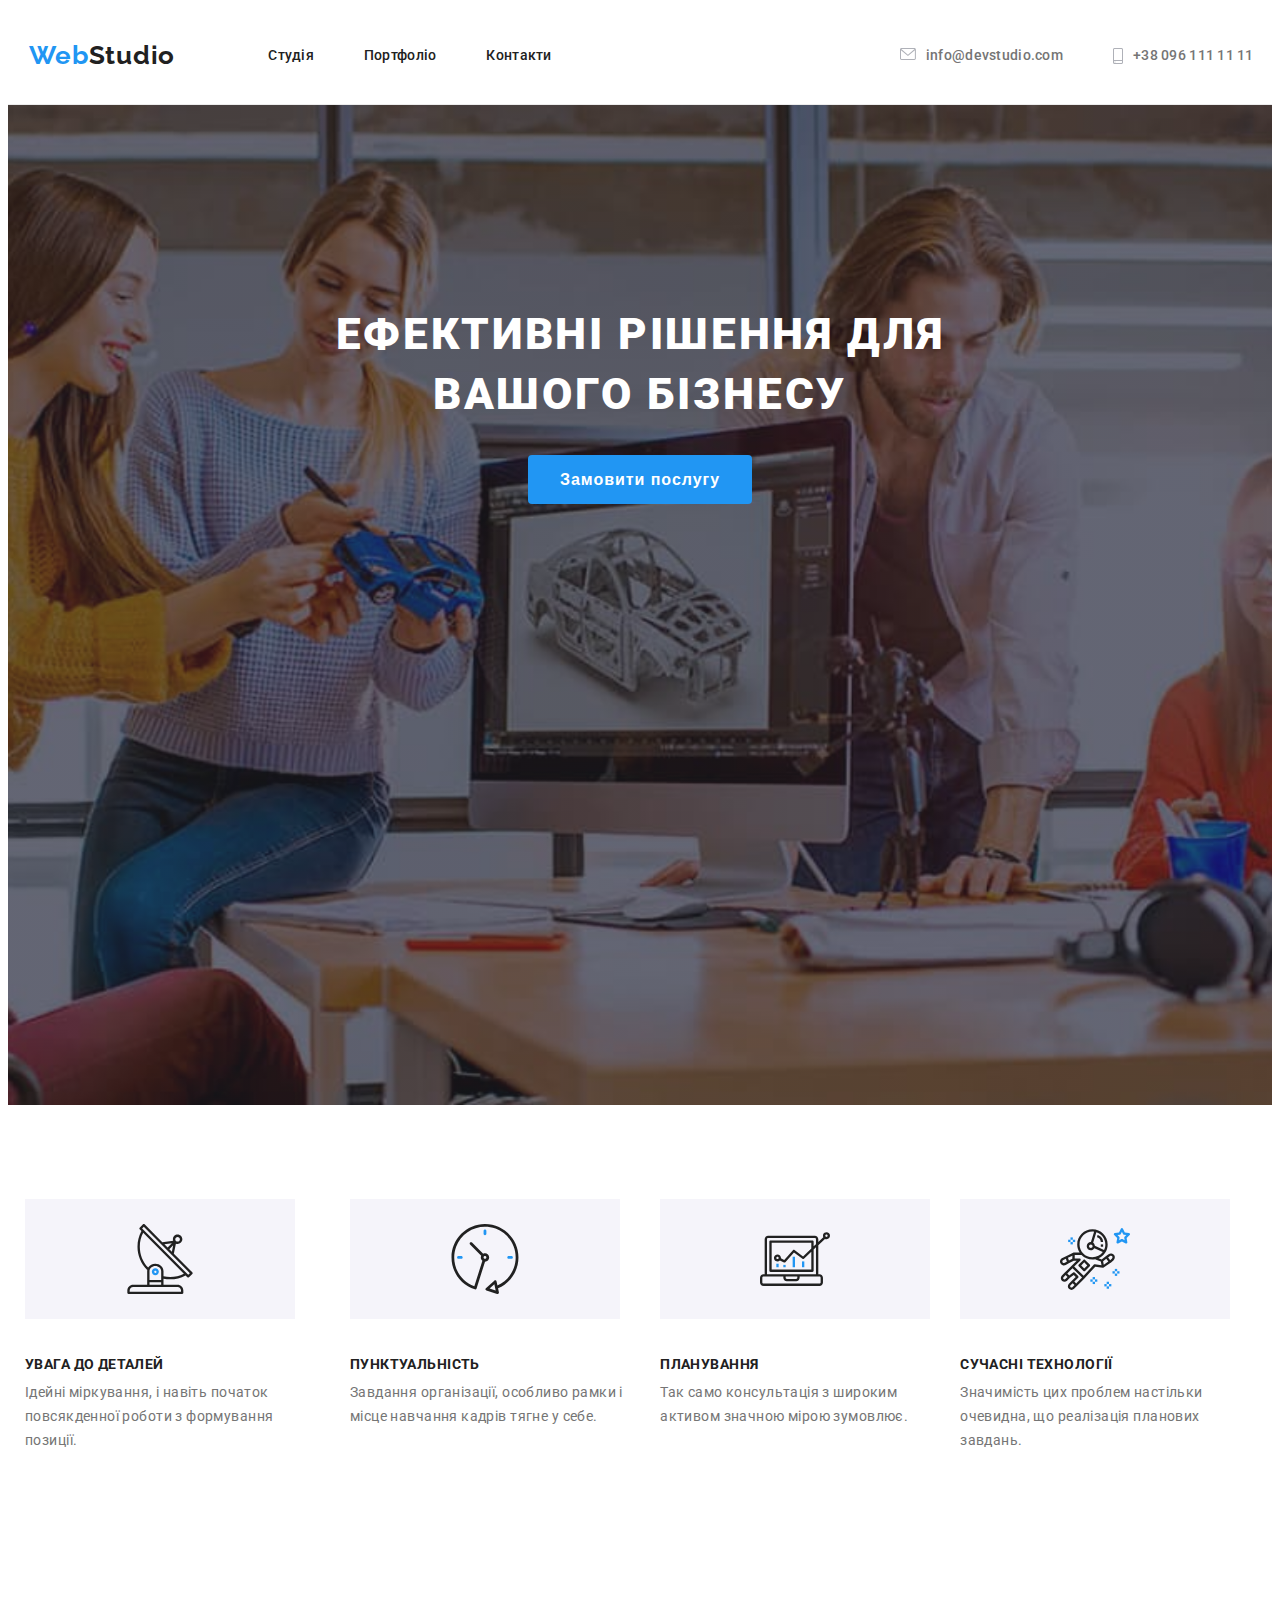
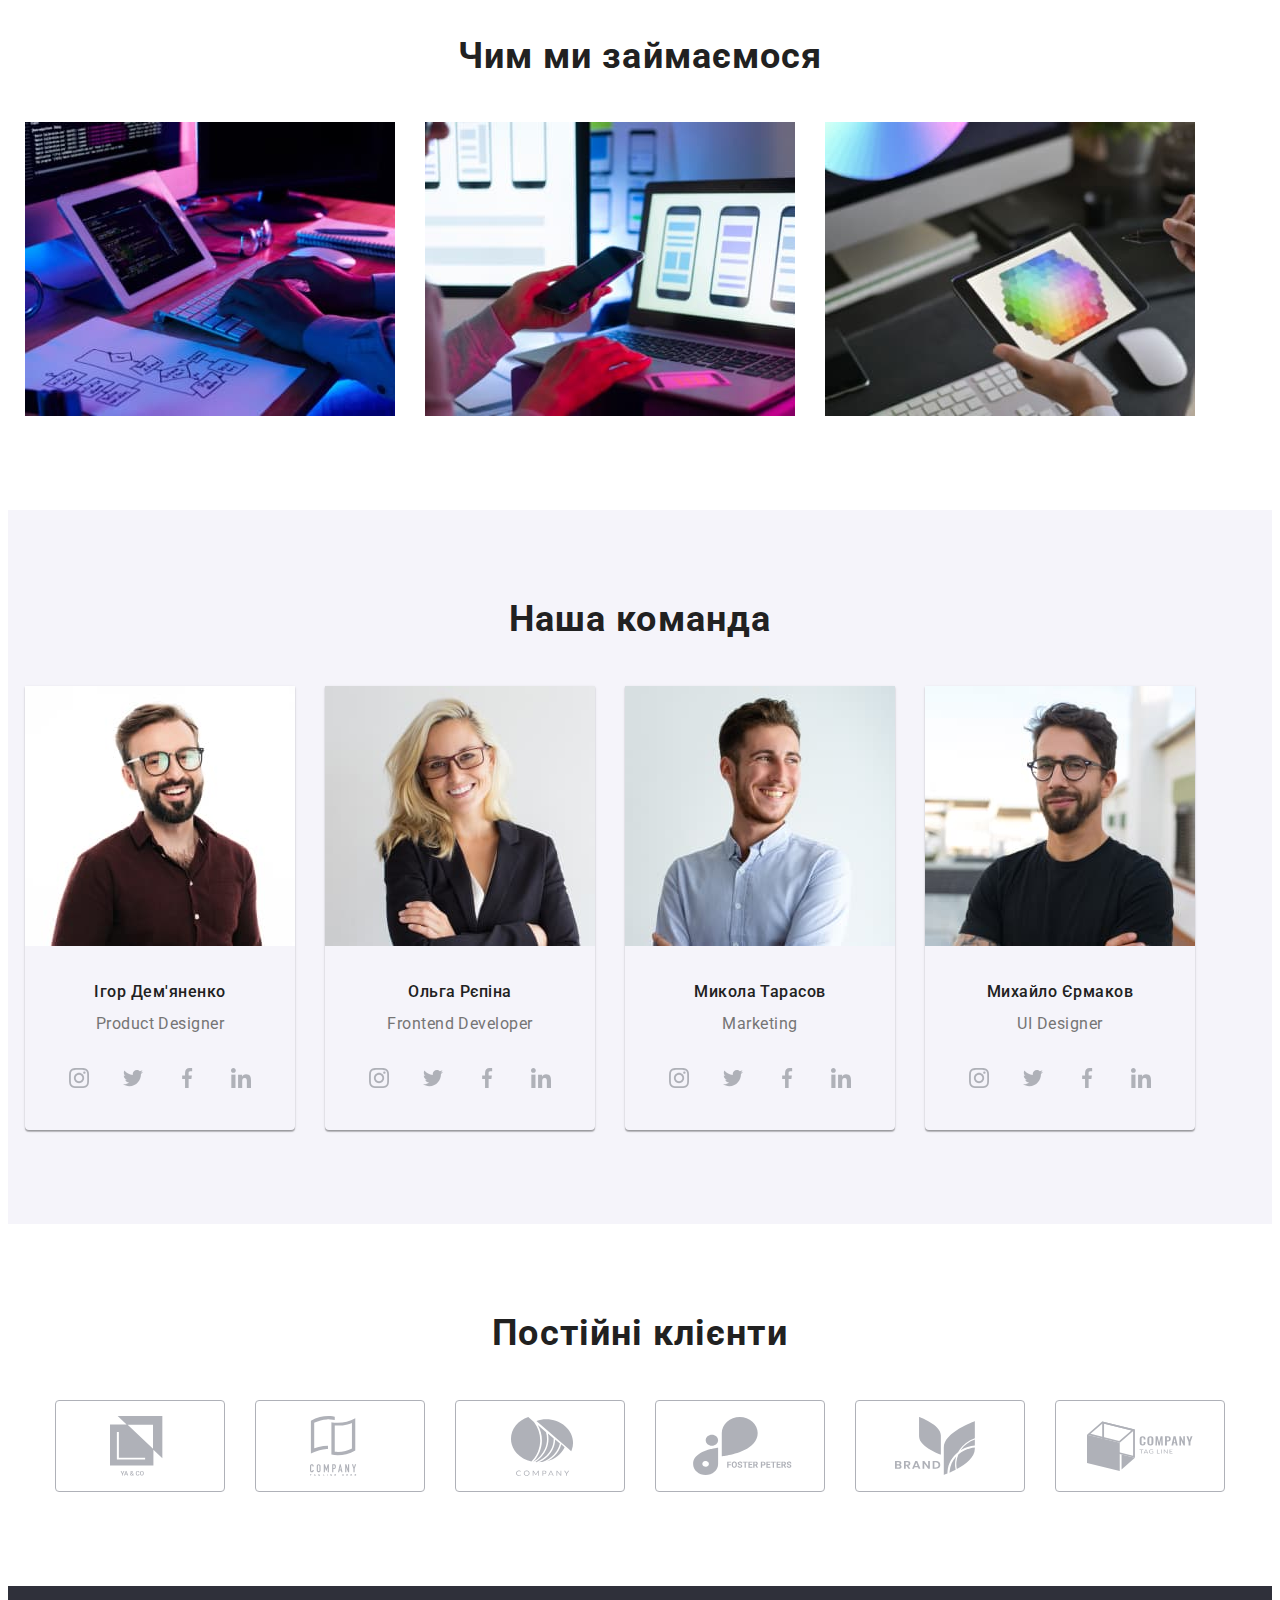
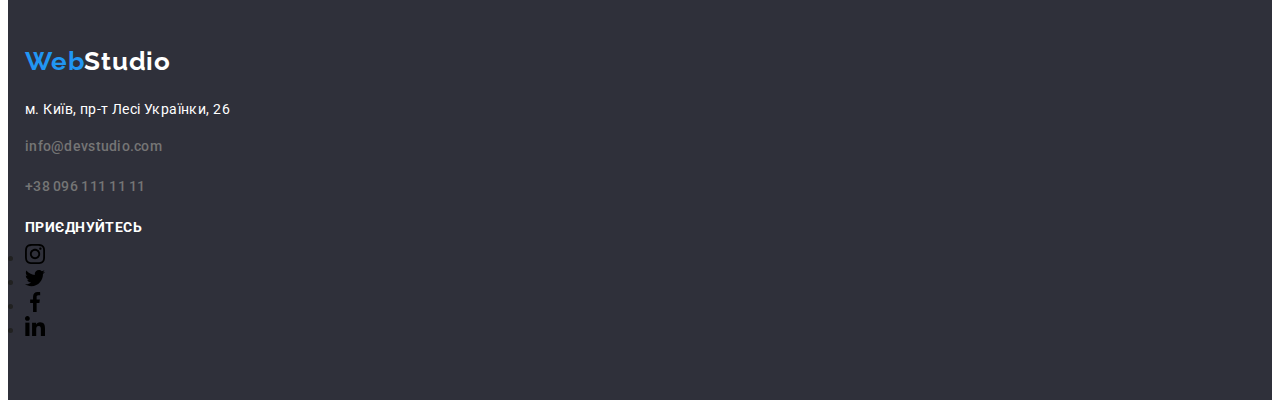
==== commit 4ad72290: "додаю стилі" ====
--- a/index.html
+++ b/index.html
@@ -263,7 +263,7 @@
     <li class="contacts-item-footer"><a class="contacts-link-footer" href="info@devstudio.com">info@devstudio.com</a></li>
     <li class="contacts-item-footer"><a class="contacts-link-footer" href="+380961111111">+38 096 111 11 11</a></li>
 </ul>
-<h2 class="footer-title">приєднуйтесь</h2>
+<p class="footer-text">приєднуйтесь</p>
 <ul class="footer-socials-list">
     <li class="footer-socials-item">
         <a href="" class="footer-socials-link"><svg class="footer-socials-icon" width="20" height="20">
--- a/css/styles.css
+++ b/css/styles.css
@@ -114,7 +114,9 @@
     line-height: 2.28;
     letter-spacing: 0.28px;}
 
-
+.site-nav-item :hover,:focus{
+color: var(--accent-color);
+}
 .contacts{
 display: flex;
 margin-left: auto;
@@ -394,7 +396,7 @@
 }
 /* ------------------section-clients----------------------- */
 .section-clients{
-/* background-color: red; */
+
 }
 
 .clients-title{
@@ -421,13 +423,7 @@
 margin-left: 30px;
 }
 
-.clients-link:hover,:focus {
-      border: 1px solid var(--accent-color);
-}
-
-.clients-link:hover,:focus.clients-icon{
-fill: var(--accent-color);
-}
+
 
 .clients-link{
 box-sizing: border-box;
@@ -440,12 +436,16 @@
 align-items: center;
 justify-content: center;
 fill: var(--color-icon);
-
-}
-
-.clients-icon :hover{
-
-}
+}
+
+.clients-link:hover,:focus {
+    border: 1px solid var(--accent-color);
+}
+
+.clients-link:hover,:focus.clients-icon{
+fill: var(--accent-color);
+}
+
 
 
 /* ------------------footer----------------------- */
@@ -501,24 +501,37 @@
 .contacts-link-footer:hover,:focus{color: var(--accent-color);
 }
 
-.footer-title{
-    display: flex;
+.footer-text{
+    /* display: flex;
     font-weight: 700;
     text-transform: uppercase;
     line-height: 1.1;
     color: var(--primary-font-color);
-    margin-bottom: 20px;
-
-
-    /* display: flex;
+    margin-bottom: 20px; */
+
+
+    display: flex;
     color: var(--secondary-text-color);
 font-size: 14px;
 font-weight: 700;
 line-height: 2.28;
 letter-spacing: 0.42px;
-text-transform: uppercase; */
-}
-
+text-transform: uppercase;
+}
+.footer-socail-list{
+
+}
+.footer-socail-item{
+
+}
+
+.footer-socail-link{
+
+}
+
+.footer-socail-icon{
+    
+}
 
 
 /* ------------------portfolio-section----------------------- */
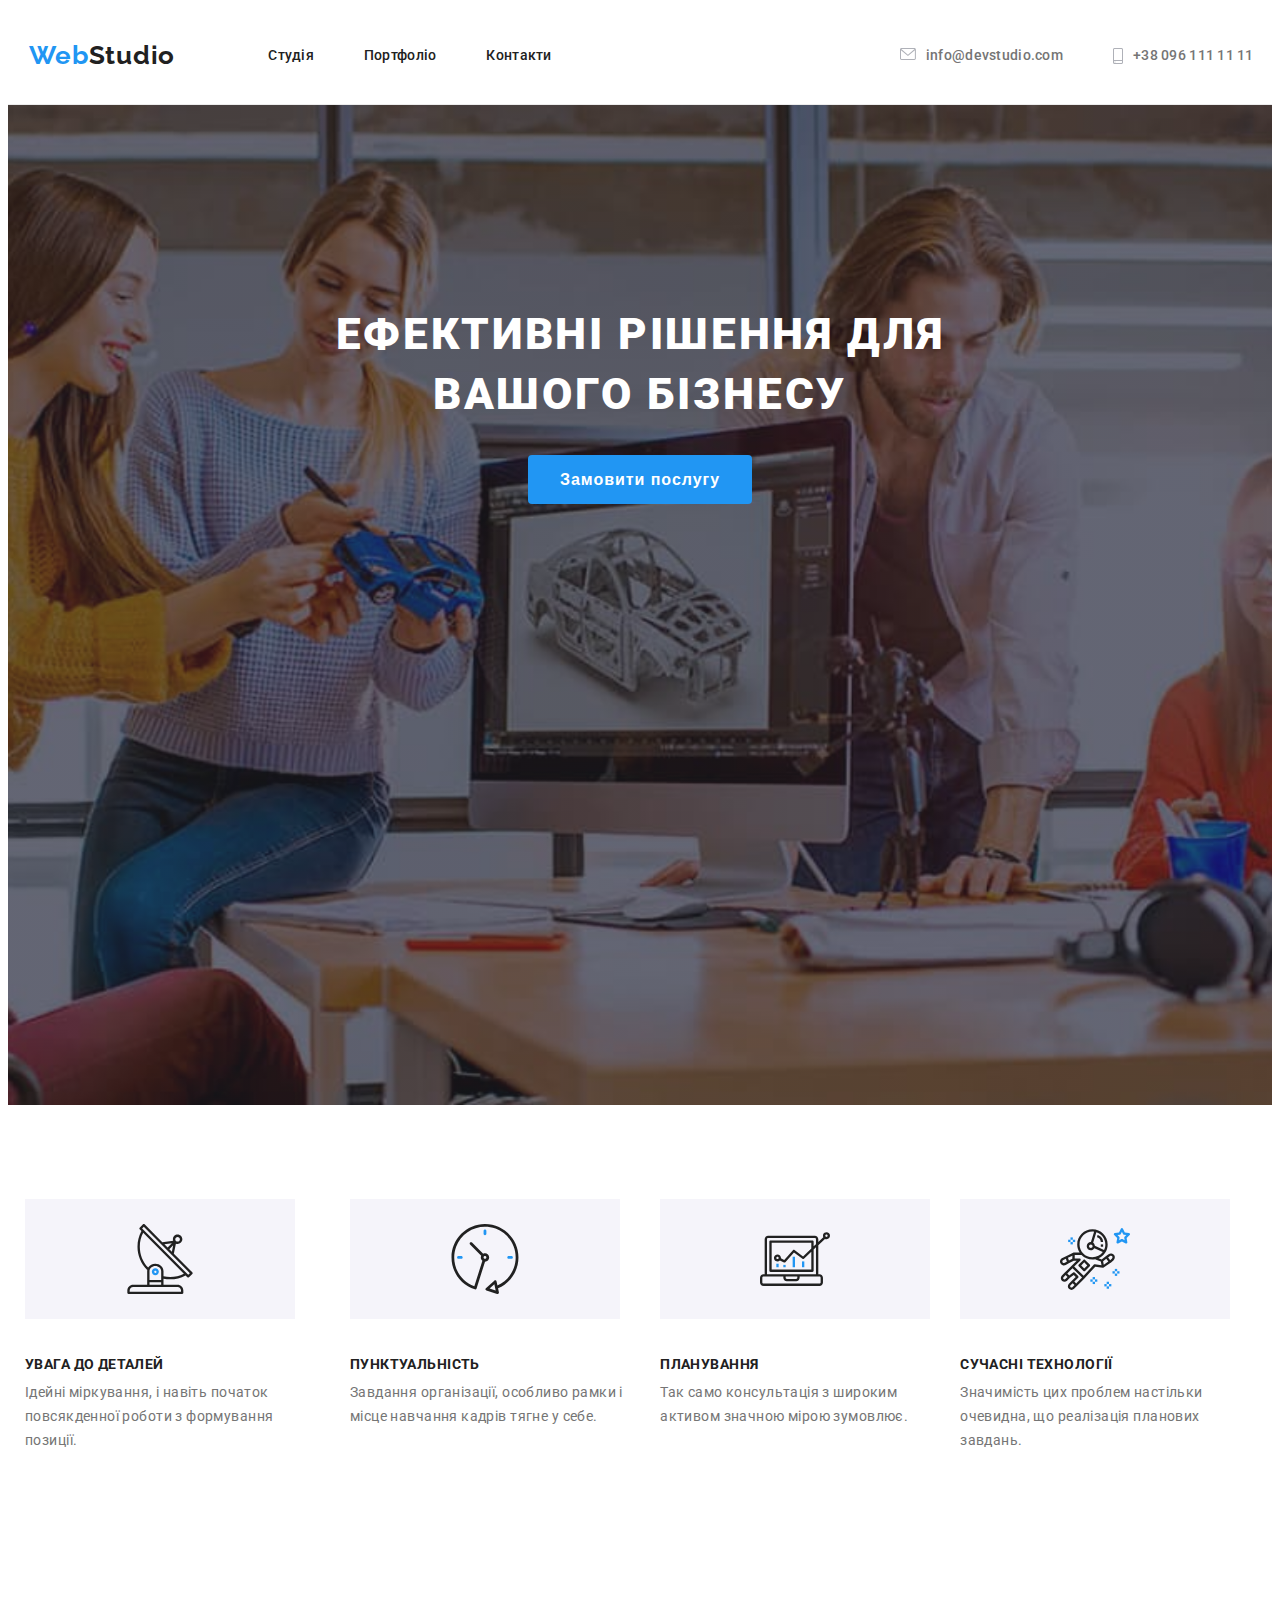
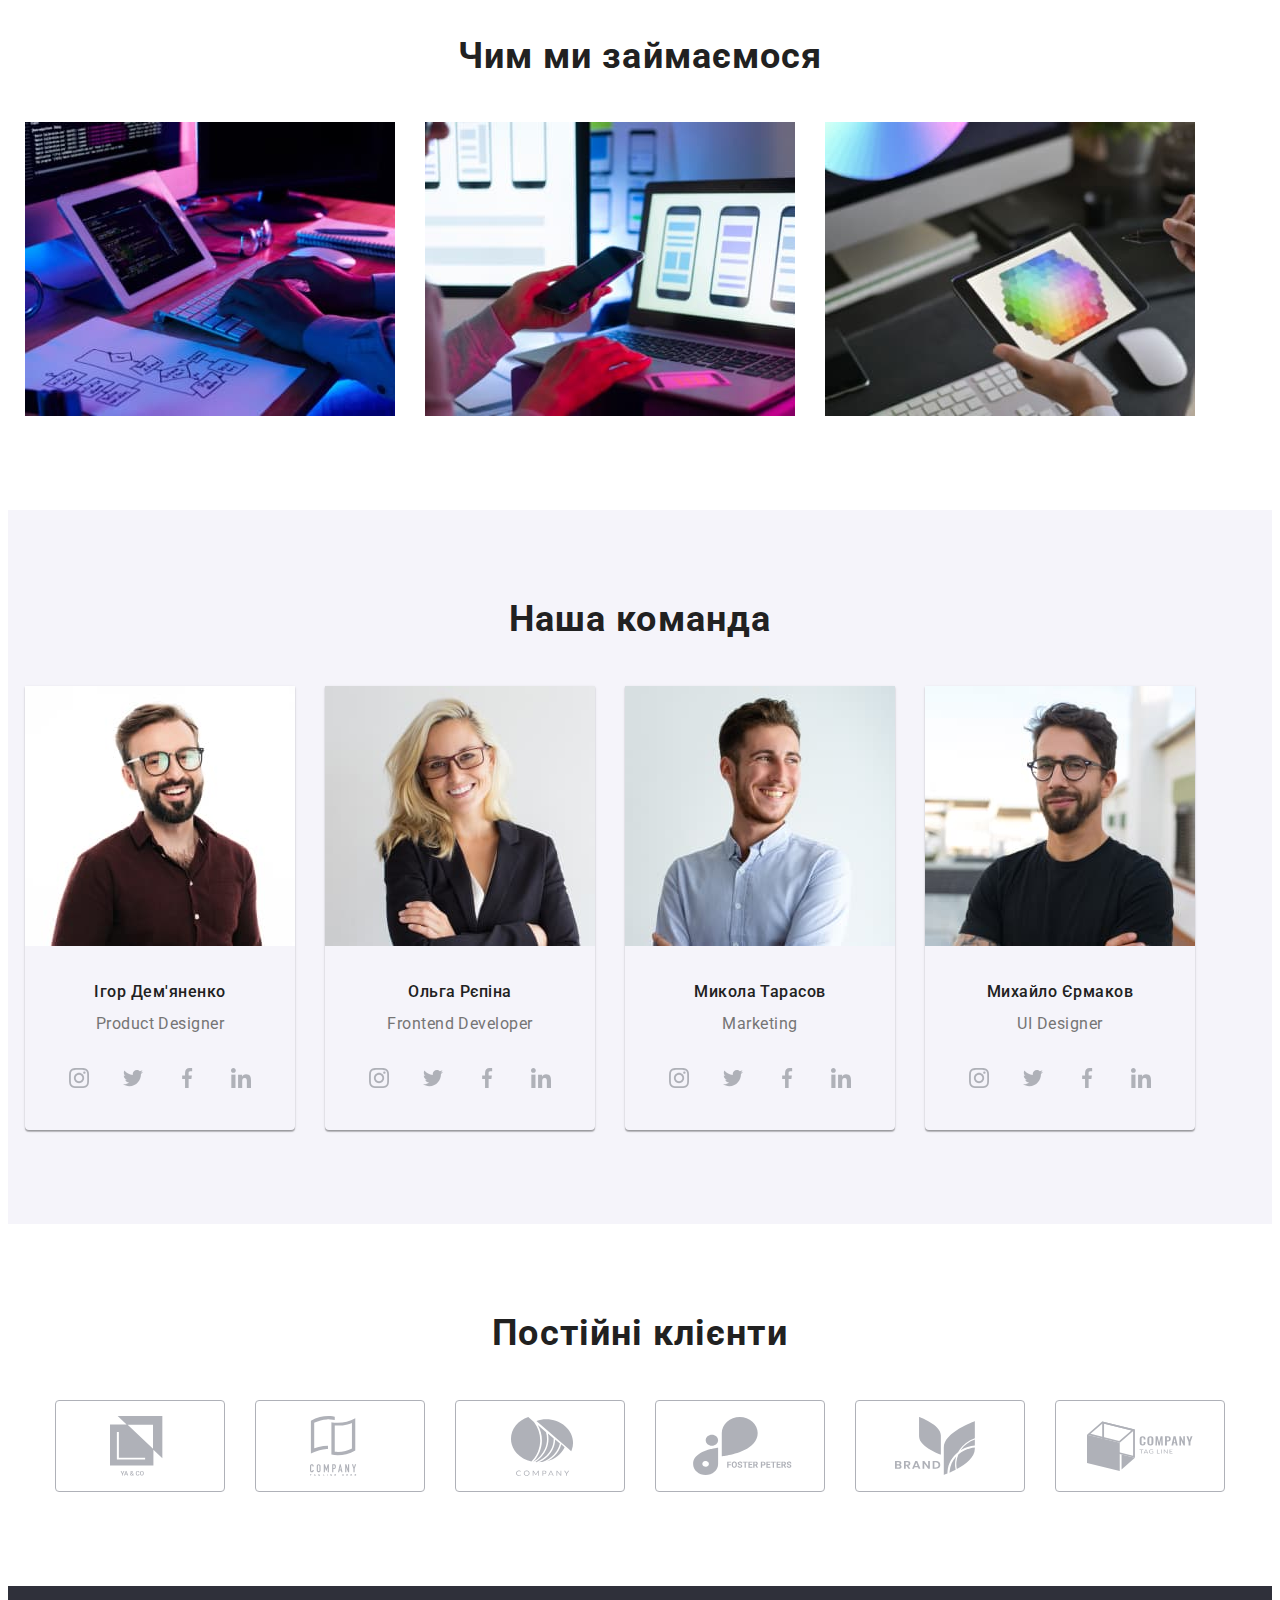
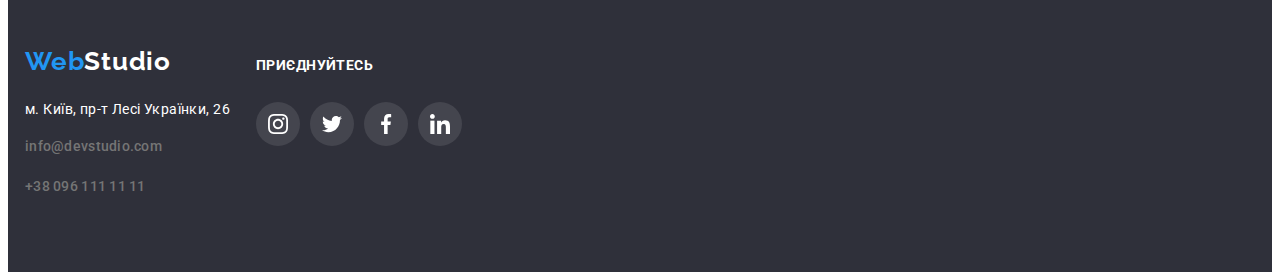
==== commit 9215f3c1: "додаю іконки соціальних мереж в футер" ====
--- a/index.html
+++ b/index.html
@@ -256,13 +256,17 @@
 </ul></div>
 </section>
 <footer class="footer">
-    <div class="container">
+    <div class="container footer-sections">
+        <div class="footer-adress-block">
+            <ul class="contacts-footer">
     <a class="logo-footer" href="./index.html" > <span class="span-logo">Web</span>Studio</a>
 <address class="adress-footer">м. Київ, пр-т Лесі Українки, 26</address>
-<ul class="contacts-footer">
+
     <li class="contacts-item-footer"><a class="contacts-link-footer" href="info@devstudio.com">info@devstudio.com</a></li>
     <li class="contacts-item-footer"><a class="contacts-link-footer" href="+380961111111">+38 096 111 11 11</a></li>
 </ul>
+</div>
+<div class="footer-socials">
 <p class="footer-text">приєднуйтесь</p>
 <ul class="footer-socials-list">
     <li class="footer-socials-item">
@@ -290,7 +294,7 @@
             </use>
         </svg></a>
     </li>
-</ul>
+</ul></div>
 
 </div>
 </footer>
--- a/css/styles.css
+++ b/css/styles.css
@@ -6,12 +6,17 @@
 --secondary-text-color: #FFF;
 --paragraph-text-color:#757575;
 --bacground-color:#2F303A;
+-moz-background-icon-color:rgba(255, 255, 255, 0.10);
 }
 p, h1, h2, h3, h4 ,h5, h6{
     padding: 0;
     margin: 0;
 }
 
+address{
+    margin: 0;
+    padding: 0;
+}
 ul{
     margin: 0;
     padding: 0;
@@ -449,7 +454,12 @@
 
 
 /* ------------------footer----------------------- */
+.footer-sections{
+    display: flex;
+    align-items: baseline;
+}
 .adress-footer{
+
     margin-bottom: 9px;
 
 
@@ -461,9 +471,6 @@
     font-style: normal;
 }
 .footer{
-    padding-top: 60px;
-    padding-bottom: 60px;
-
     background: var(--bacground-color);
 }
 .logo-footer{
@@ -482,7 +489,8 @@
 }
 
 .contacts-footer{
-    display: inline-block;
+    min-width: 231px;
+    display: block;
     list-style: none;
 }
 .contacts-item-footer:last-child{margin-bottom: 0;}
@@ -502,15 +510,7 @@
 }
 
 .footer-text{
-    /* display: flex;
-    font-weight: 700;
-    text-transform: uppercase;
-    line-height: 1.1;
-    color: var(--primary-font-color);
-    margin-bottom: 20px; */
-
-
-    display: flex;
+
     color: var(--secondary-text-color);
 font-size: 14px;
 font-weight: 700;
@@ -518,22 +518,56 @@
 letter-spacing: 0.42px;
 text-transform: uppercase;
 }
-.footer-socail-list{
-
-}
-.footer-socail-item{
-
-}
-
-.footer-socail-link{
-
-}
-
-.footer-socail-icon{
-    
-}
-
-
+
+.footer-adress-block{
+    padding-top: 60px;
+    padding-bottom: 60px;
+}
+.footer-socials{
+    display: block;
+    gap: 10px;
+    margin-top: 20px;
+
+
+}
+
+.footer-socials-list{
+    list-style: none;
+    display: flex;
+    margin-top: 20px;
+   
+
+}
+.footer-socials-item{
+
+}
+
+
+.footer-socials-item+.footer-socials-item{
+    margin-left: 10px;
+
+}
+.footer-socials-link{
+    width: 44px;
+height: 44px;
+border-radius: 50%;
+display: flex;
+align-items: center;
+justify-content: center;
+background-color: rgba(255, 255, 255, 0.10);;
+
+}
+
+
+.footer-socials-icon{
+display: block;
+fill: var(--secondary-text-color);
+
+}
+
+.footer-socials-link:hover,:focus{
+    background-color: var(--accent-color);
+    }
 /* ------------------portfolio-section----------------------- */
 .portfolio-section{
 
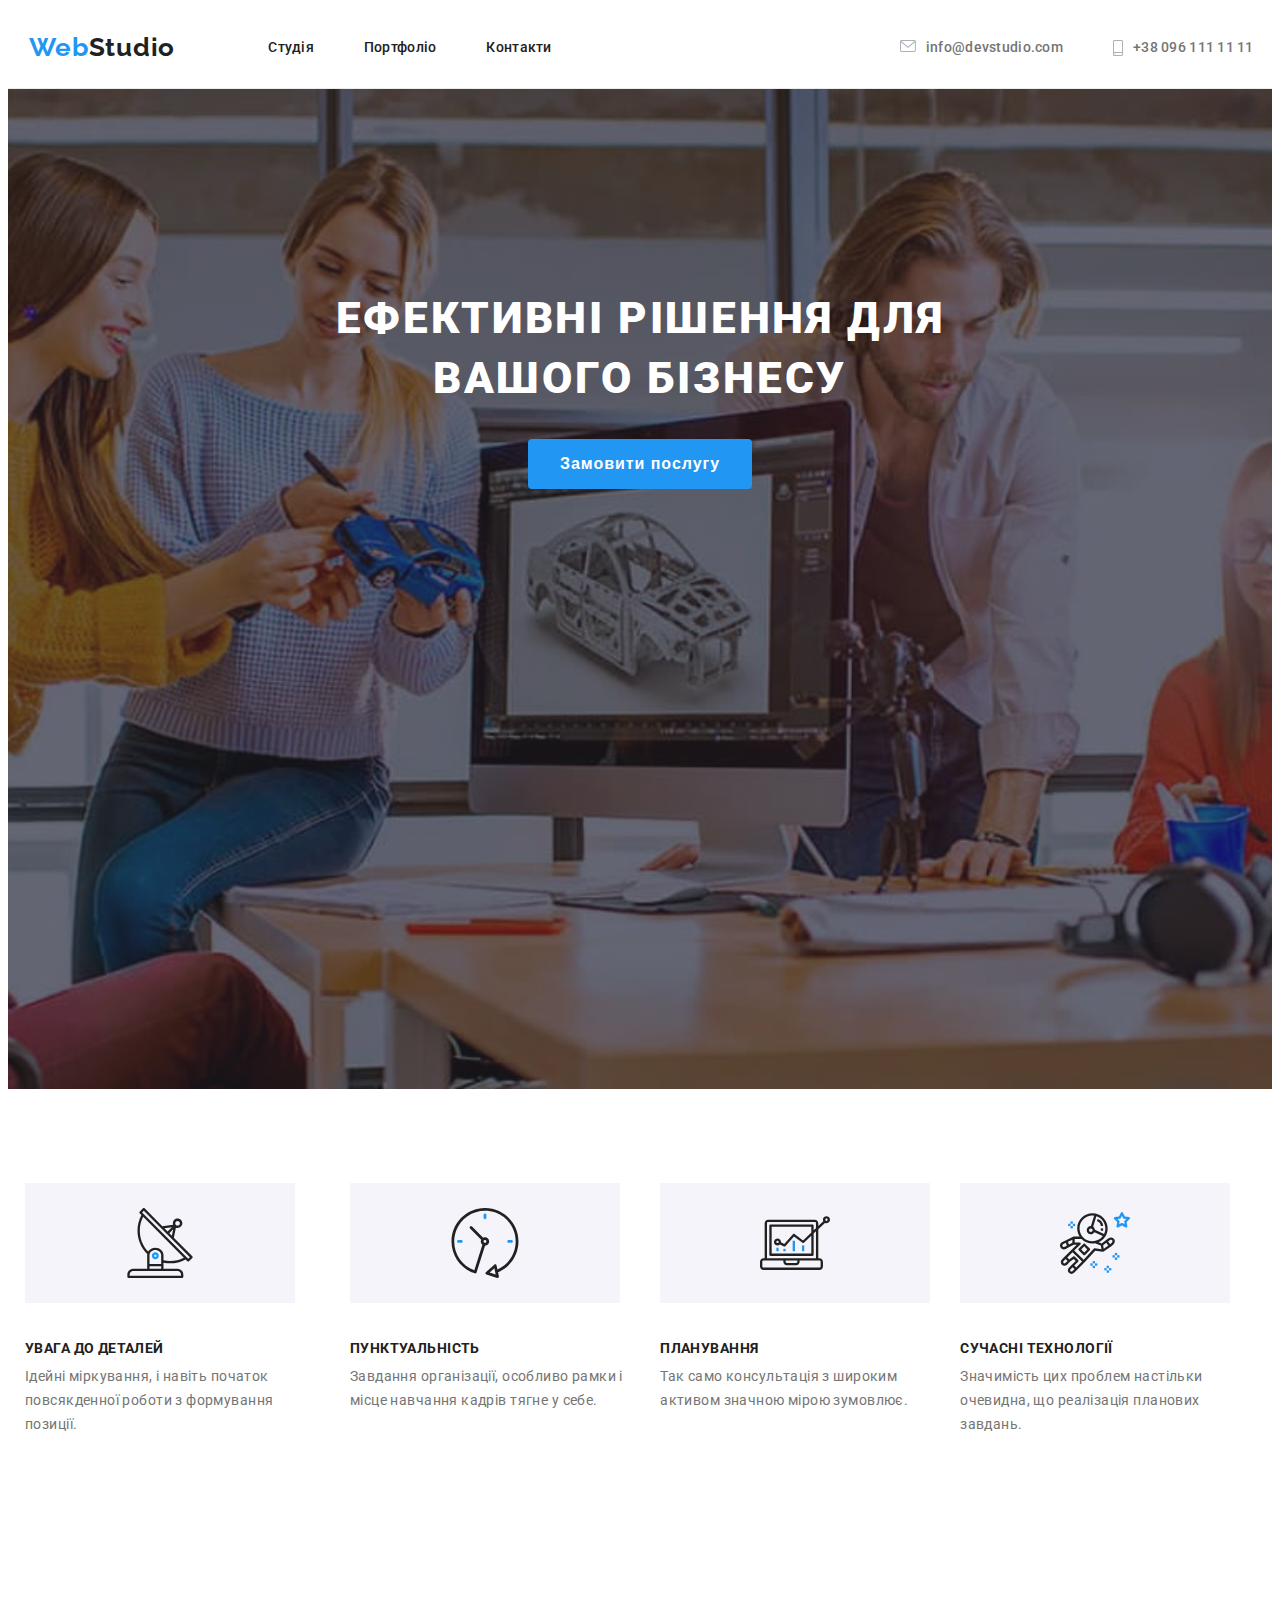
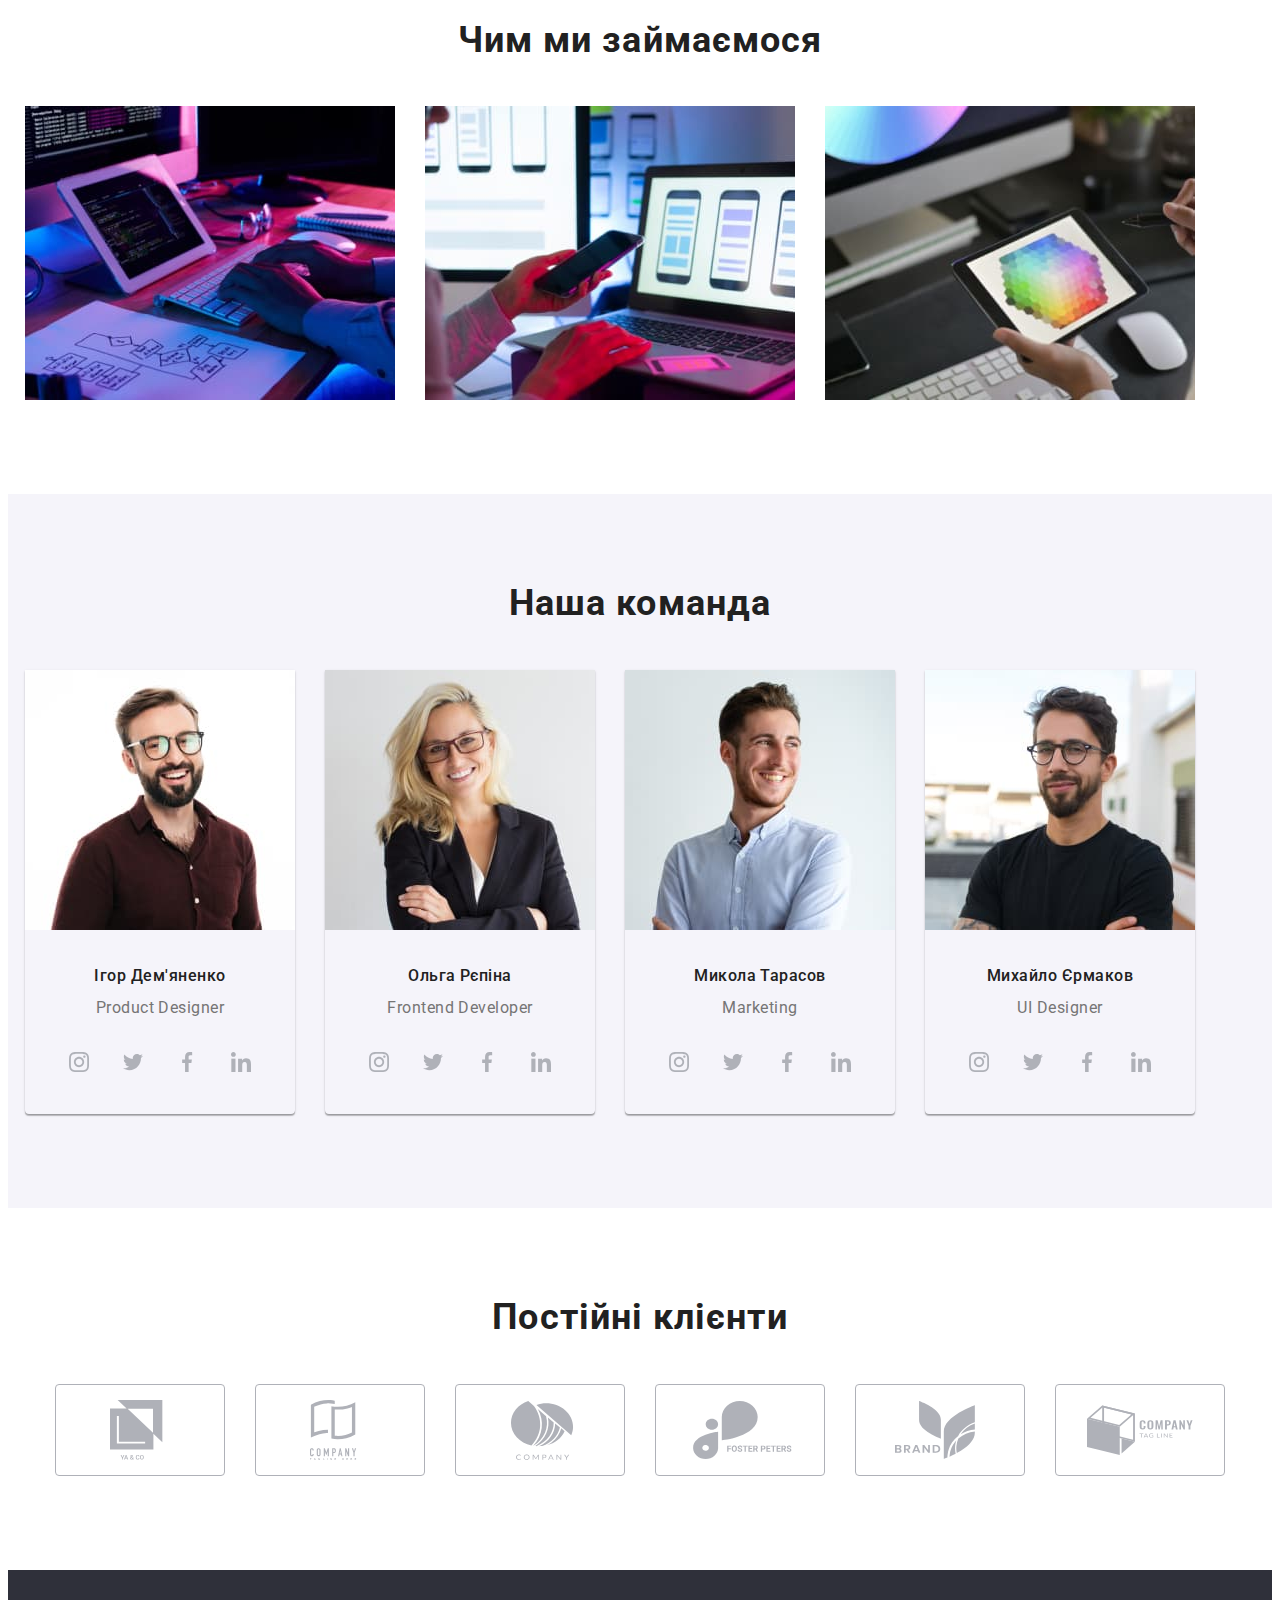
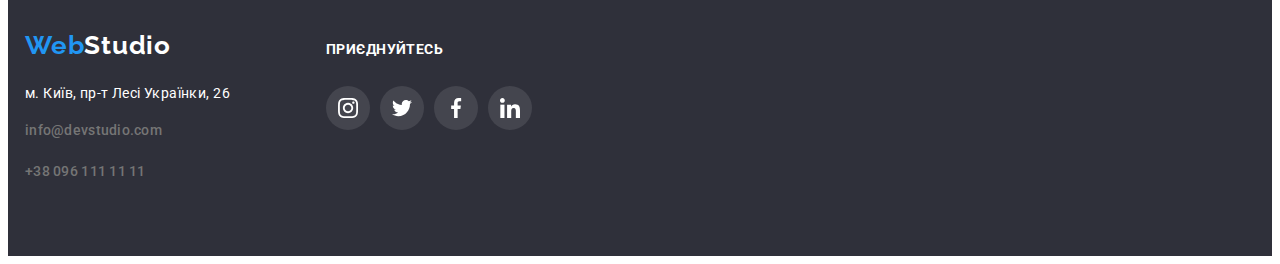
==== commit f6fa383d: "додаю стилі іконок в секції команди" ====
--- a/index.html
+++ b/index.html
@@ -16,9 +16,17 @@
         <a class="logo" href="./index.html"><span class="span-logo">Web</span>Studio</a>
         <nav>
     <ul class="site-nav" >
-<li class="site-nav-item"><a class="site-nav-link" href="./index.html">Студія</a></li>
-<li class="site-nav-item"><a class="site-nav-link" href="./portfolio.html">Портфоліо</a></li>
-<li class="site-nav-item"><a class="site-nav-link" href="">Контакти</a></li>
+<li class="site-nav-item">
+    <a class="site-nav-link" href="./index.html">Студія</a>
+</li>
+
+<li class="site-nav-item">
+    <a class="site-nav-link" href="./portfolio.html">Портфоліо</a>
+</li>
+
+<li class="site-nav-item">
+    <a class="site-nav-link" href="">Контакти</a>
+</li>
     </ul>
 </nav>
 <ul class="contacts">
--- a/css/styles.css
+++ b/css/styles.css
@@ -1,4 +1,5 @@
 :root{
+--border-color:#EEE;    
 --color-icon:#AFB1B8;
 --background-color-before:#F5F4FA;
 --basic-text-color: #212121;
@@ -25,16 +26,18 @@
     display: block;
 }
 
+.link{
+    text-decoration: none;
+    display: inline-block;
+}
 
 .container{
 width: 1230px;
 padding-left: 15px;
 padding-right: 15px;
 margin: 0 auto;
-
-
-
-}
+}
+
 .section{
 padding-bottom: 94px;
 padding-top: 94px;
@@ -56,6 +59,7 @@
     clip: react(0000);
     }
 
+
 /* ------------------HEADER----------------------- */
 .header{
 border-bottom: 1px solid #ECECEC;
@@ -68,8 +72,6 @@
 
 .logo {
     margin-right: 93px;
-    padding-top: 25px;
-    padding-bottom: 25px;
     margin-left: auto;
     text-decoration: none;
 
@@ -86,6 +88,7 @@
 
 
 .site-nav{
+    padding: 0;
 display: flex;
 margin-right: 344px;
 list-style: none;
@@ -106,7 +109,7 @@
 
 .site-nav-link{
 
-display: block;
+display: flex;
 padding-top: 32px;
 padding-bottom: 32px;
   text-decoration: none;
@@ -116,10 +119,13 @@
 
     font-size: 14px;
     font-weight: 500;
-    line-height: 2.28;
-    letter-spacing: 0.28px;}
-
-.site-nav-item :hover,:focus{
+    line-height: 1.14;
+    letter-spacing: 0.02em;
+}
+
+
+.site-nav-link:hover,
+.site-nav-link:focus{
 color: var(--accent-color);
 }
 .contacts{
@@ -143,8 +149,6 @@
 
  display: flex;
 min-width: 142px;
-padding-top: 32px;
-padding-bottom: 32px;
 text-decoration: none;
 
     color: var(--paragraph-text-color);
@@ -154,8 +158,8 @@
     line-height: 1.1;
     letter-spacing: 0.28px;}
 
-
-    .contacts-link:hover,:focus {
+    .contacts-link:hover,
+    .contacts-link :focus {
     color: var(--accent-color);
     }
     
@@ -384,16 +388,21 @@
 justify-content: center;
 color: var(--color-icon);
 }
+
 .team-socials-link:hover,:focus{
 background-color: var(--accent-color);
-}
+fill: var(--background-color-before);
+}
+
 .team-socials-icon{
 fill: currentColor;
-}
-
-.team-socials-icon:hover,:focus{
-background-color: var(--accent-color);
-}
+
+}
+
+.team-socials-link:hover .team-socials-icon{
+    fill: var(--secondary-text-color);
+}
+
 
 .team-socials-item+.team-socials-item{
     margin-left: 10px;
@@ -527,6 +536,7 @@
     display: block;
     gap: 10px;
     margin-top: 20px;
+    margin-left: 70px;
 
 
 }
@@ -584,9 +594,6 @@
 
 .portfolio-list .portfolio-list-item + .portfolio-list-item{margin-left: 30px;}
 
-.portfolio-list-item{
-
-}
 
 .portfolio-list-btn{
     color: #F5F4FA;
@@ -615,63 +622,61 @@
 letter-spacing: 0.48px;
 }
 .projects-list{
-    margin-top: -30px;
-    margin-left: -30px;
-
+    display: flex;
+    flex-wrap: wrap;
+    gap: 30px;
+    
+    list-style: none;
+    text-decoration: none;
+}
+
+
+.projects-card > .projects-card {
     flex-basis: calc(100% / 3 - 30px);
-    flex-wrap: wrap;
-    display: flex;
-
+}
+
+
+ 
     
-    list-style: none;
+.projects-list-link{
+    display: block;
+    width: 100%;
+    height: 100%;
     text-decoration: none;
-
-}
-.projects-list{
-    margin-top: -30px;
-    margin-left: -30px;
-
-
-}
-.projects-card{
-    margin-top: 30px;
-    margin-left: 30px;
-
-}
-.projects-list-link :hover,:focus{
-box-shadow: 1px 4px 6px 0px rgba(0, 0, 0, 0.16), 0px 4px 4px 0px rgba(0, 0, 0, 0.06), 0px 1px 1px 0px rgba(0, 0, 0, 0.12);
-}
-
-
-.projects-list-link{
-    text-decoration: none;
-}
+}
+
+.projects-list-link:hover,:focus{
+    box-shadow: 1px 4px 6px 0px rgba(0, 0, 0, 0.16), 0px 4px 4px 0px rgba(0, 0, 0, 0.06), 0px 1px 1px 0px rgba(0, 0, 0, 0.12);
+    }
+
 
 .card-text{
-    padding-left: 24px;
-    padding-right: 24px;
-padding-bottom: 20px; 
-padding-top: 20px;
+    /* background-color: red; */
+
+    padding: 20px 24px;
+    border-left: 1px solid var(--border-color);
+    border-right: 1px solid var(--border-color);
+    border-bottom: 1px solid var(--border-color);
+    
 }
 
 .projects-list-title{
-
-/* margin-top: 20px; */
+    outline: solid 1px red;
+
     color: var(--basic-text-color);
 
 font-size: 18px;
 font-weight: 700;
 line-height: 2;
 letter-spacing: 1.08px;
+
 }
 .projects-list-text{
-
-    /* margin-bottom: 20px; */
-
+    outline: solid 1px red;
     color: var(--paragraph-text-color);
-
 font-size: 16px;
 line-height: 1.87;
 letter-spacing: 0.48px;
+
 }
 /* ------------------------------------------------------------- */